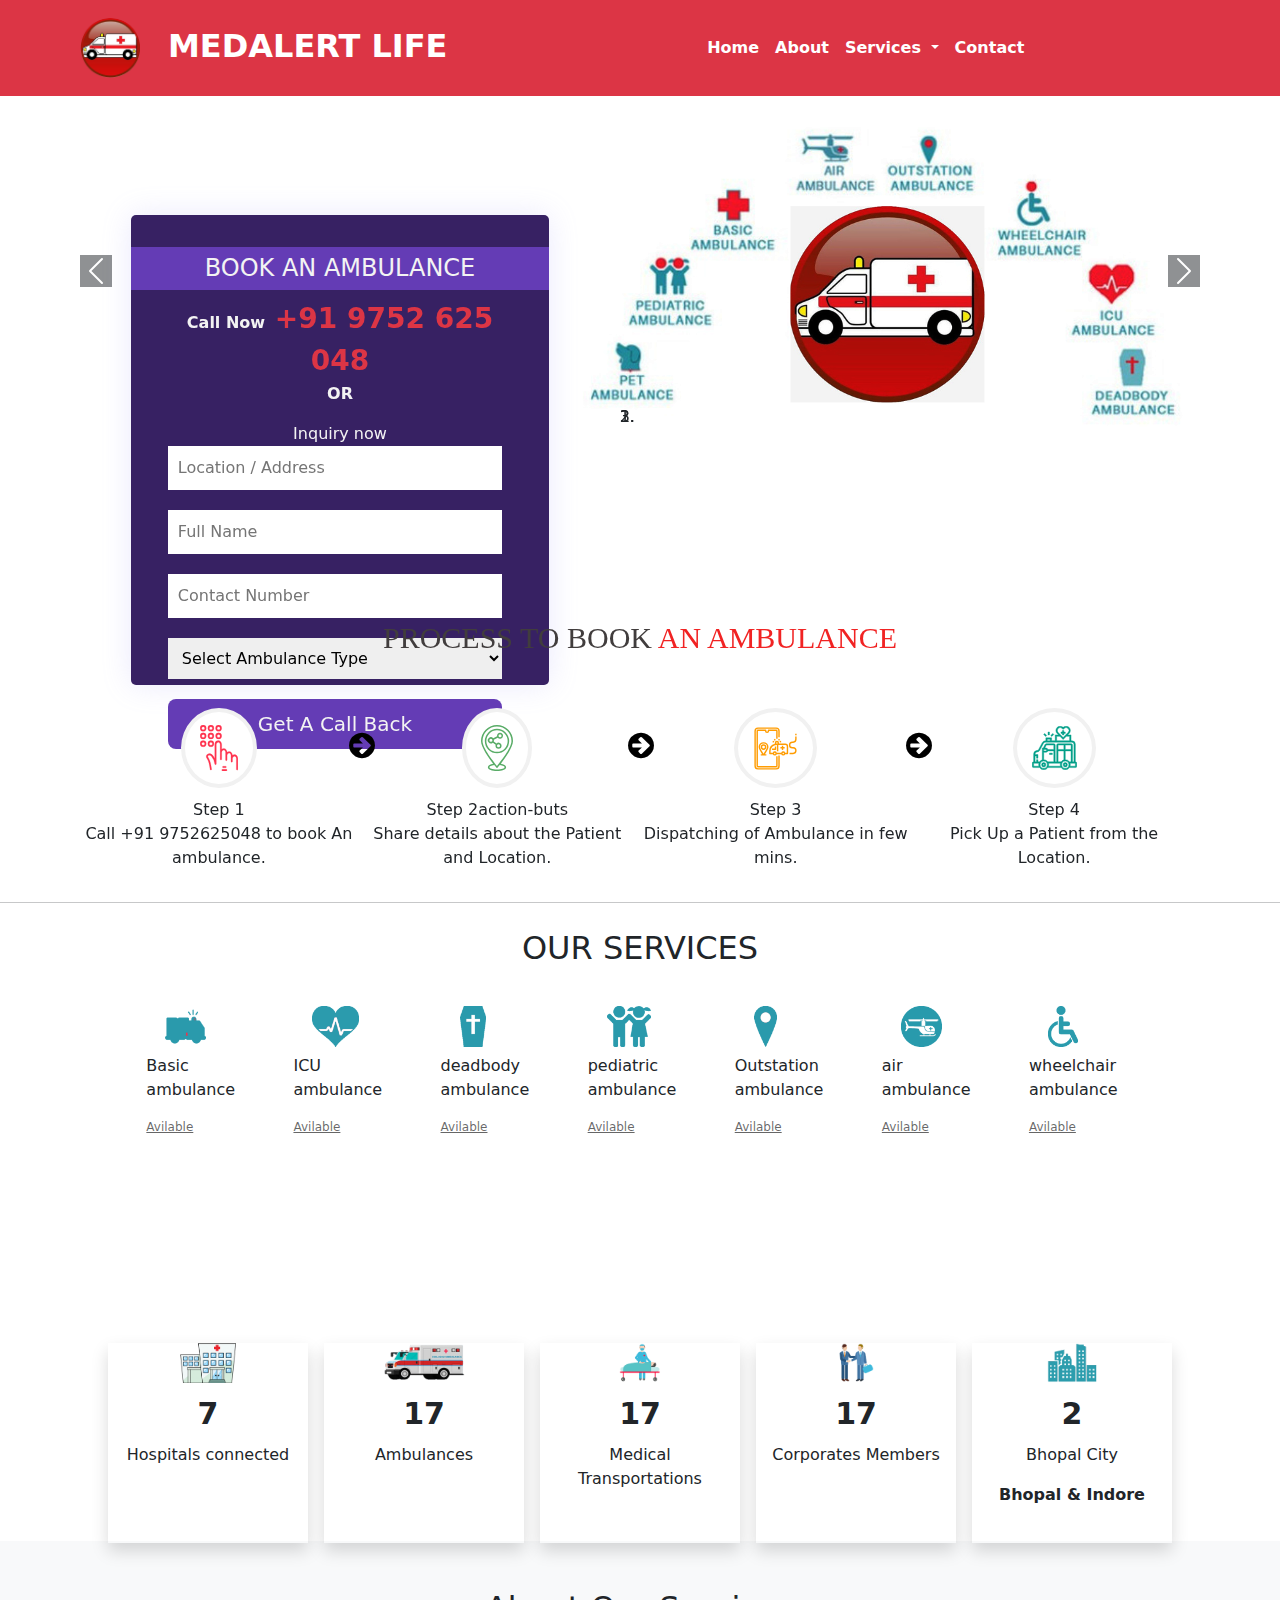
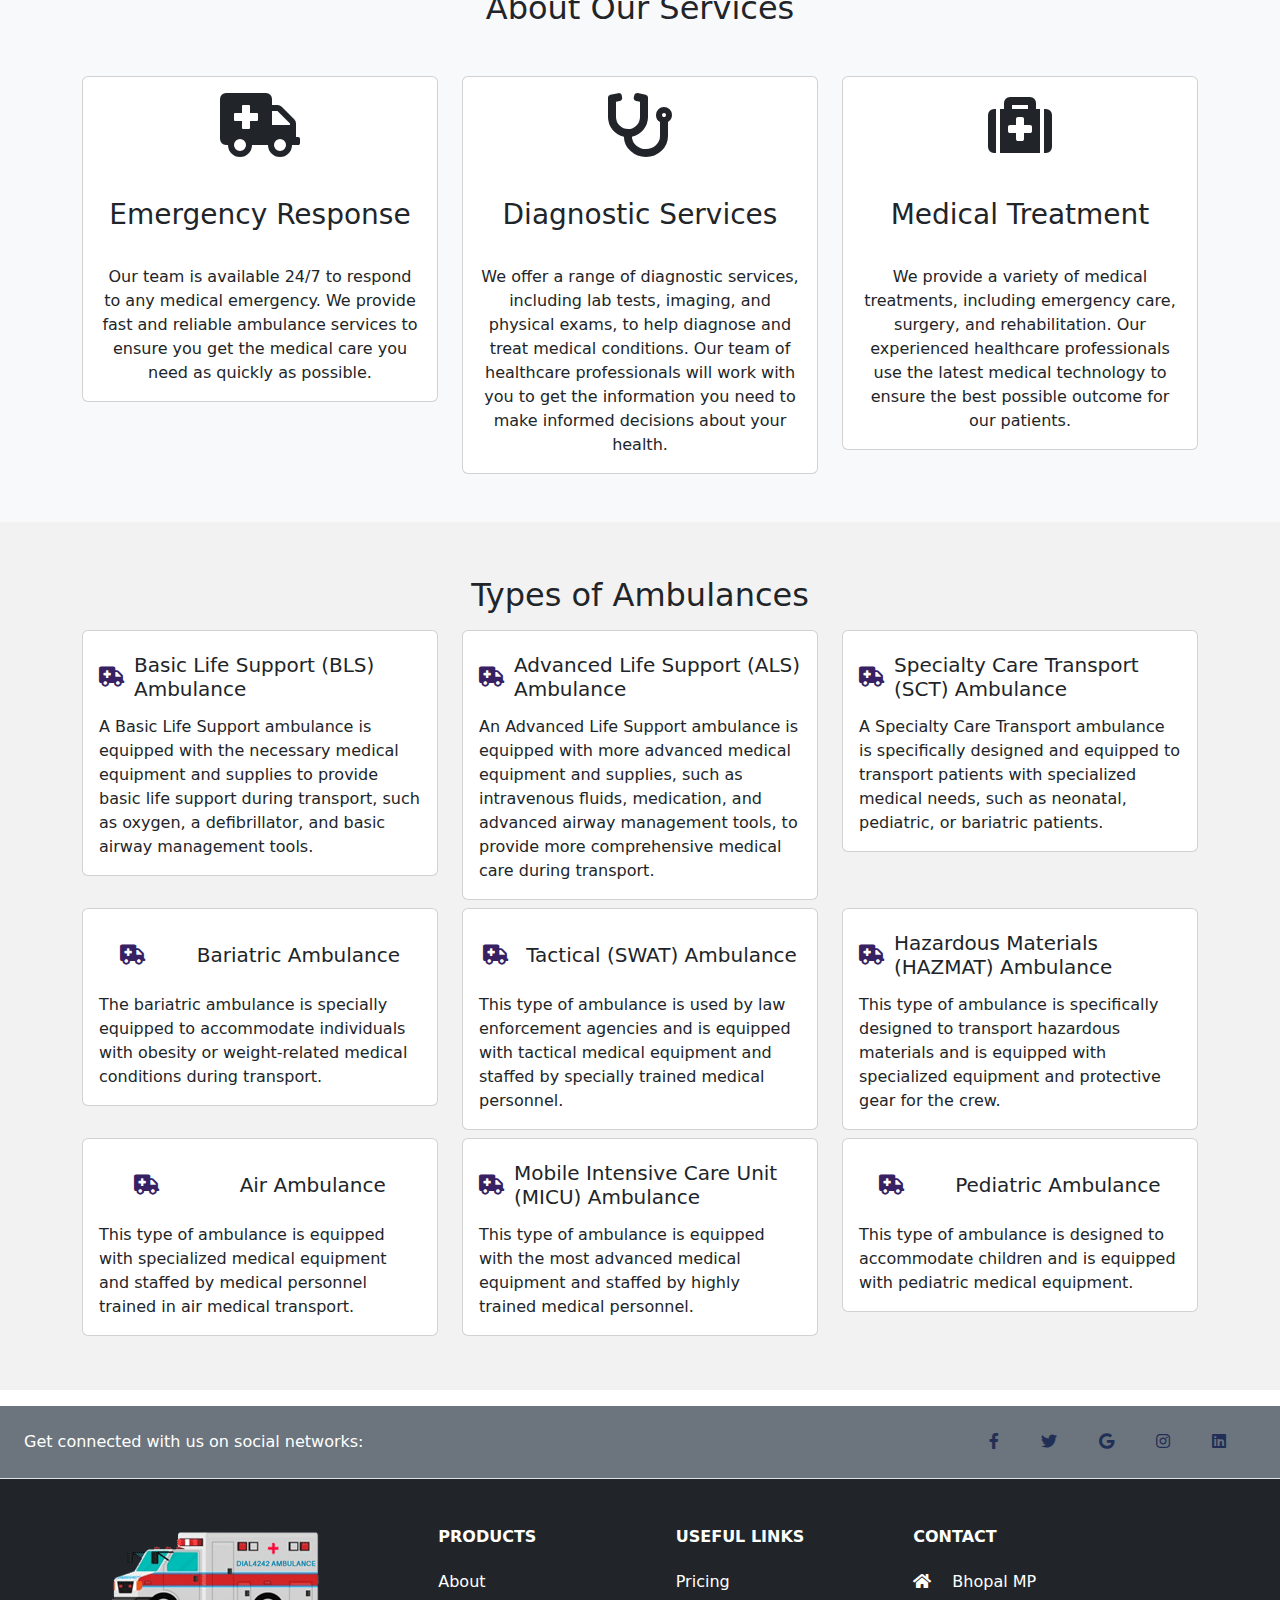
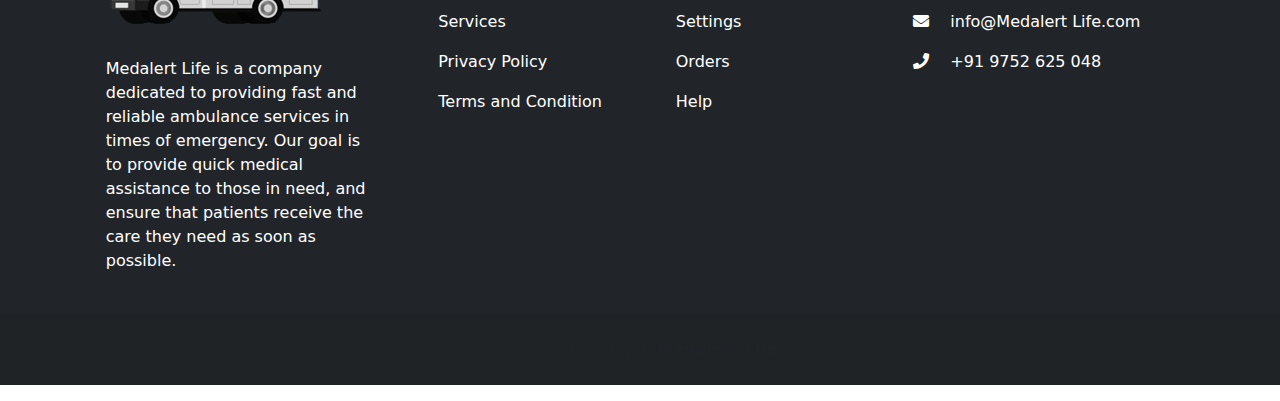
==== index.html @ a14403f2 "Add files via upload" ====
<!DOCTYPE html>
<html lang="en">

<head>
  <meta charset="UTF-8">
  <meta name="viewport" content="width=device-width, initial-scale=1.0">
  <meta http-equiv="X-UA-Compatible" content="ie=edge">
  <meta name="Description" content="Enter your description here" />

  <!-- Don't understemet power of commonMan -->
  <meta name="keywords" content="Medalert Life, ambulance, medical emergency, diagnostic services, medical treatment, emergency care, surgery, rehabilitation">
  <meta name="description" content="Medalert Life provides fast and reliable ambulance services, diagnostic services, and medical treatments for medical emergencies. Our team is available 24/7 to ensure you receive the medical care you need.">
  <meta name="keywords" content="health, wellness, nutrition, fitness, mental health">
<meta name="description" content="Take control of your health and wellness. Get the latest information on nutrition, fitness, and mental health. Discover a healthier you today.">
<meta name="keywords" content="personal blog, lifestyle, fashion, food, travel">
<meta name="description" content="Join me on my journey. Read about my experiences, thoughts, and tips on fashion, food, travel, and lifestyle. Welcome to my personal blog.">
<meta name="keywords" content="travel, adventure, holidays, destinations, attractions">
<meta name="description" content="Discover the world with us. Explore exciting destinations, go on adventure holidays, and experience new attractions. Start planning your next trip today.">
<meta name="keywords" content="online shopping, fashion, electronics, home appliances, gifts">
<meta name="description" content="Get the latest fashion, electronics, and home appliances at unbeatable prices. Shop now and enjoy fast and convenient delivery to your doorstep.">
  <!-- Don't understemet power of commonMan -->

  <title>24 Hours Ambulance Services in Bhopal - Best Ambulance Services - Medalert Life 
  </title>
  <meta name="Title" content="24 Hours Ambulance Services in Bhopal - Best Ambulance Services - Medalert Life "
     >
  <meta name="description"
      content="47 24 Hours Ambulance Services in Bhopal. Find ✓Ambulance Services, ✓24 Hours Ambulance Service Number, ✓108 Ambulance Services, ✓Air Ambulance Services in Bhopal. Get Phone Numbers, Address, Reviews, Photos, Maps for top 24 Hours Ambulance Services near me in Bhopal on Medalert Life ."
     >
  <meta name="keywords"
      content="List of 24 Hours Ambulance Services in Bhopal, Reviews, Map, Address, Phone Number, Contact Number, local, popular 24 Hours Ambulance Services, 24 Hours Ambulance Services"
     >
  <meta name="twitter:title" content="24 Hours Ambulance Services in Bhopal - Best Ambulance Services - Medalert Life "
     >
  <meta name="twitter:description"
      content="47 24 Hours Ambulance Services in Bhopal. Find ✓Ambulance Services, ✓24 Hours Ambulance Service Number, ✓108 Ambulance Services, ✓Air Ambulance Services in Bhopal. Get Phone Numbers, Address, Reviews, Photos, Maps for top 24 Hours Ambulance Services near me in Bhopal on Medalert Life ."
     >
  <meta name="Instagram:url" content="https://www.instagram.com/medalertlife/"

     >
      <meta name="linkedin:url" content="https://www.linkedin.com/company/medalert-life/"
     >
  <meta name="twitter:url" content="https://twitter.com/Medalert6?t=mbyop1V9vrmFgnFI_-y6Og&s=08"
     >
     <meta name="facebook:url" content="https://www.facebook.com/medalertlife"
     >
  <meta property="og:title" content="24 Hours Ambulance Services in Bhopal - Best Ambulance Services - Medalert Life "
     >
  <meta property="og:type" content="Ambulance services company">
  <meta property="og:url" content="https://www.MedalertLife.com/"
     >
  <meta property="og:image" content="https://medalertlife.com/images/logo.png"
     >
  <meta property="og:image:secure_url" content="https://medalertlife.com/images/logo.png"
     >
  <meta property="og:image:width">
  <meta property="og:image:height">
  <meta property="og:description">
  <meta property="al:ios:url" content="MedalertLife.com"
     >
  <meta name="viewport" content="viewport-fit=cover">



  <!-- Google Tag Manager -->
<script>(function(w,d,s,l,i){w[l]=w[l]||[];w[l].push({'gtm.start':
  new Date().getTime(),event:'gtm.js'});var f=d.getElementsByTagName(s)[0],
  j=d.createElement(s),dl=l!='dataLayer'?'&l='+l:'';j.async=true;j.src=
  'https://www.googletagmanager.com/gtm.js?id='+i+dl;f.parentNode.insertBefore(j,f);
  })(window,document,'script','dataLayer','GTM-PLCX63C');</script>
  <!-- End Google Tag Manager -->

  <!-- Google Tag Manager -->
<script>(function(w,d,s,l,i){w[l]=w[l]||[];w[l].push({'gtm.start':
  new Date().getTime(),event:'gtm.js'});var f=d.getElementsByTagName(s)[0],
  j=d.createElement(s),dl=l!='dataLayer'?'&l='+l:'';j.async=true;j.src=
  'https://www.googletagmanager.com/gtm.js?id='+i+dl;f.parentNode.insertBefore(j,f);
  })(window,document,'script','dataLayer','GTM-5TBSXSD');</script>
  <!-- End Google Tag Manager -->


<!-- Ye hai google adsence chhedna mana  -->
  <script async src="https://pagead2.googlesyndication.com/pagead/js/adsbygoogle.js?client=ca-pub-2343825218133494"
     crossorigin="anonymous"></script>



  <link rel="shortcut icon" href="../images/logo.png" type="image/x-icon">
	<link rel="stylesheet" href="https://maxcdn.bootstrapcdn.com/font-awesome/4.5.0/css/font-awesome.min.css">
	<link href="https://fonts.googleapis.com/css?family=Muli" rel="stylesheet">
	<link href="https://fonts.googleapis.com/css?family=Lato:400,700,900" rel="stylesheet">
  <link rel="stylesheet" href="https://cdnjs.cloudflare.com/ajax/libs/twitter-bootstrap/5.1.0/css/bootstrap.min.css">
  <link rel="stylesheet" href="https://cdnjs.cloudflare.com/ajax/libs/font-awesome/5.15.4/css/all.min.css">
  <link rel="stylesheet" href="assets/css/style.css">
  <link rel="stylesheet" href="assets/css/responsive.css">

	<script src="https://ajax.googleapis.com/ajax/libs/jquery/3.6.1/jquery.min.js"></script>
	<script src="https://maxcdn.bootstrapcdn.com/bootstrap/3.4.1/js/bootstrap.min.js"></script>

  <title>Medalert Life</title>
</head>
<style>
  #loader {
  position: fixed;
  z-index: 9999;
  width: 100%;
  height: 100%;
  background-color: #372163;
  display: flex;
  justify-content: center;
  align-items: center;
}

.spinner {
  border: 16px solid #f3f3f3;
  border-top: 16px solid rgb(63, 2, 2);
  border-radius: 50%;
  width: 120px;
  height: 120px;
  animation: spin .1s linear infinite;
}

@keyframes spin {
  0% { transform: rotate(0deg); }
  100% { transform: rotate(360deg); }
}

body.loaded #loader {
  display: none;
}

</style>
<script>
  window.addEventListener('load', function() {
  document.body.classList.add('loaded');
});

</script>
<body >

  <div id="loader">
    <div class="spinner"></div>
  </div>
  

  <section class="">
    <nav class="navbar  navbar-expand-lg navbar-light bg-danger">
      <div class="container-fluid">
        <a class="navbar-brand fw-bold fs-2  text-uppercase text-white" href="#"> 
          <img class="navbar-brand mx-md-5 mx-lg-5 brand_logo_img" src="./images/logo.png" alt="Medalert Life Logo">Medalert Life</a>
        <button class="navbar-toggler" type="button" data-bs-toggle="collapse" data-bs-target="#navbarNavDropdown"
          aria-controls="navbarNavDropdown" aria-expanded="false" aria-label="Toggle navigation">
          <span class="navbar-toggler-icon"></span>
        </button>
        <div class="collapse navbar-collapse d-flex justify-content-around" id="navbarNavDropdown">
          <ul class="navbar-nav">
            <li class="nav-item">
              <a class="nav-link d-inline  fw-bold text-white active" aria-current="page" href="#">Home</a>
            </li>
            <li class="nav-item">
              <a class="nav-link d-inline  fw-bold text-white " href="about/index.html">About</a>
            </li>
            <li class="nav-item dropdown">
              <a class="nav-link d-inline  fw-bold text-white dropdown-toggle" href="services/index.html" id="navbarDropdownMenuLink"
                role="button" data-bs-toggle="dropdown" aria-expanded="false">
                Services
              </a>
              <ul class="dropdown-menu" aria-labelledby="navbarDropdownMenuLink">
                <li><a class="dropdown-item" href="#">Ambulance</a></li>
                <!-- <li><a class="dropdown-item" href="#">Another action</a></li>
                  <li><a class="dropdown-item" href="#">Something else here</a></li> -->
              </ul>
            </li>
            <li class="nav-item">
              <a class="nav-link d-inline  fw-bold text-white" href="contacy/index.html">Contact</a>
            </li>

          </ul>
        </div>
      </div>
    </nav>
  </section>
  <section>
    <div id="carouselExampleIndicators" class="carousel slide" data-ride="carousel">
      <ol class="carousel-indicators">
        <li data-target="#carouselExampleIndicators" data-slide-to="0" class="active"></li>
        <li data-target="#carouselExampleIndicators" data-slide-to="1"></li>
        <li data-target="#carouselExampleIndicators" data-slide-to="2"></li>
      </ol>

      <div class="carousel-inner" id="Carousel-main">
        <div class="carousel-item active"id="itt-1">
          <img class="d-block w-100" src="./images/slider.png"
            alt="First slide">
          <div class="carousel-caption d-none d-md-block">
            <!-- <h5>Lorem, ipsum.</h5>
            <p>Lorem ipsum dolor sit amet consectetur.</p> -->
          </div>
        </div>
        <div class="carousel-item"id="itt-2">
          <img class="d-block w-100" src="images/ambslider1 (2).jpg"
            alt="Second slide">
          <div class="carousel-caption d-none d-md-block">
            <!-- <h5 class="text-primary">Lorem, ipsum.</h5>
            <p>Lorem ipsum dolor sit amet consectetur.</p> -->
          </div>
        </div>
        <div class="carousel-item"id="itt-3">
          <img class="d-block w-100" src="images/ambslider1 (3).jpg"
            alt="Third slide">
          <div class="carousel-caption d-none d-md-block">
            <!-- <h5>Lorem, ipsum.</h5>
            <p>Lorem ipsum dolor sit amet consectetur.</p> -->
          </div>
        </div>
      </div>
      <a class="carousel-control-prev " href="#carouselExampleIndicators" role="button" data-slide="prev">
        <span class="carousel-control-prev-icon bg-dark" aria-hidden="true"onclick="" ></span>
        <span class="sr-only">Previous</span>
      </a>
      <a class="carousel-control-next" href="#carouselExampleIndicators" role="button" data-slide="next">
        <span class="carousel-control-next-icon bg-dark" aria-hidden="true" onclick="handleClick()"></span>
        <span class="sr-only">Next</span>
      </a>
    </div>

    
			<div id="action-buts"  style="background-color: #372163; color: #f3f3f3;">
				<h1 style="background-color: #643cb5; padding: .3em; color: #f3f3f3;">book an ambulance</h1>
				<div class="underlines">
					<div class="line line-inl"></div>
					<div class="circle line-inl"></div>
					<div class="line line-inl"></div>
				</div>
				<div class="bookform">
					<form id="indexform" >
						<p class="callus fw-bolder" style="text-align: center; margin-top:0;">Call Now<a
								href="tel:+919752625048" onclick="gtag_report_conversion()"
								class="book-form-a text-decoration-none text-danger fs-3 fw-bold">
								+91 9752 625 048 </a>
							<br>
							OR
						</p>
            <font>Inquiry now</font>
						<input type="text" name="address" placeholder="Location / Address" required><br><span
							id="namerr"></span>
						<input type="text" id="name" name="name" placeholder="Full Name" required><br>
						<input type="text" id="number" name="contact" placeholder="Contact Number" required><br>
						<select required name="ambulance">
							<option disabled selected>Select Ambulance Type</option>
							<option>Basic ambulance</option>
							<option>ICU ambulance</option>
							<option>Deadbody ambulance</option>
							<option>Pediatric ambulance</option>
							<option>Outstation ambulance</option>
							<!-- <option>Air ambulance</option> -->
							<!-- <option>Pet ambulance</option> -->
							<option>Wheelchair ambulance</option>
						</select><br>
						<input class="submitbutton btn  btn-lg" style="background-color: #643cb5 ; color: #f3f3f3;" type="button" name="" value="Get A Call Back"
							id="submit" onclick="sendMail();">
					</form>
				</div>

				<div id="imgs">
					<!-- <a href="https://play.google.com/store/apps/details?id=com.ambulance.dial4242.user"
						target="_blank"><img src="images/dial4242-android_0QTGMPtoT.png"></a>
					<a href="https://itunes.apple.com/us/app/dial4242/id1313703633?mt=8" target="_blank"><img
							src="images/dial4242-App-Store-Logo_EOZVE0ZUj1.png"></a> -->
				</div>
			</div>

  </section>
<!-- <hr> -->

		<!-- /* ================process of booking =============*/ -->
		<section class="sectionpadding ambulancenostepsection">
			<div class="mycontainer">
				<div class="heading flexcenter">
					<h2 class="heading2">Process to book <span>an Ambulance</span></h2>
				</div>
				<div class="process-ambulance-box">
					<div class="stepsectionwrapper">
						<div class="stepboxwrapper">
							<div class="stepgrid wow fadeIn" data-wow-delay="0.2s">
								<div class="stepiconbox">
									<div class="processicon">
										<img src="images/dial.svg">
									</div>
								</div>
								<div class="stepno">
									<span>Step 1</span>
								</div>
								<div class="stepname">
									<p>Call +91 9752625048 to book An ambulance.</p>
								</div>
							</div>
							<div class="stepgrid wow fadeIn" data-wow-delay="0.4s">
								<div class="stepiconbox">
									<div class="processicon">
										<img src="images/sharelocation.svg">
									</div>
								</div>
								<div class="stepno">
									<span>Step 2</span>action-buts
								</div>
								<div class="stepname">
									<p>Share details about the Patient and Location.</p>
								</div>
							</div>
							<div class="stepgrid wow fadeIn" data-wow-delay="0.6s">
								<div class="stepiconbox">
									<div class="processicon">
										<img src="images/nearest-ambulance.svg">
									</div>
								</div>
								<div class="stepno">
									<span>Step 3</span>
								</div>
								<div class="stepname">
									<p>Dispatching of Ambulance in few mins.</p>
								</div>
							</div>

							<div class="stepgrids wow fadeIn" data-wow-delay="0.8s">
								<div class="stepiconbox">
									<div class="processicon">
										<img src="images/pickupambulance.svg">
									</div>
								</div>
								<div class="stepno">
									<span>Step 4</span>
								</div>
								<div class="stepname">
									<p>Pick Up a Patient from the Location.</p>
								</div>
							</div>

						</div>
					</div>
				</div>
			</div>
		</section>

		<!-- /* ================process of booking end=============*/ -->
		<hr>

    
<!-- /* ================Services Section ================ */ -->

<section  class="container">
  <div class="services con-type" style="opacity: 1; top: 0px;">
    <h2>Our Services</h2>
    <div class="underlines">
      <div class="line line-inl"></div>
      <div class="circle line-inl"></div>
      <div class="line line-inl"></div>
    </div>
    <div class="con-type-cont" style="opacity: 1; top: 43px;">
      <div class="services-in px-5 mx-3 shadow-none">
        <div class="services-det">
          <div class="serimg"><img src="images/ambulanceicon.png"></div>
          <p class="text capitalize">Basic ambulance</p>
          <a href="services.html">
            <p class="text rmore text-decoration-none">Avilable</p>
          </a>
        </div>
      </div>
      <div class="services-in px-5 mx-3 shadow-none">
        <div class="services-det">
          <div class="serimg"><img src="images/dial4242-icu_w19T-dl1X.png"></div>
          <p class="text capitalize">ICU ambulance</p>
          <a href="services.html">
            <p class="text rmore text-decoration-none">Avilable</p>
          </a>
        </div>
      </div>
      <div class="services-in px-5 mx-3 shadow-none">
        <div class="services-det">
          <div class="serimg"><img src="images/dial4242-deadbody_F1VSKuAW8U.png"></div>
          <p class="text capitalize">deadbody ambulance</p>
          <a href="services.html">
            <p class="text rmore text-decoration-none">Avilable</p>
          </a>
        </div>
      </div>
      <div class="services-in px-5 mx-3 shadow-none">
        <div class="services-det">
          <div class="serimg"><img src="images/dial4242-pediatric_3aK5l-QYC5.png"></div>
          <p class="text capitalize">pediatric ambulance</p>
          <a href="services.html">
            <p class="text rmore text-decoration-none">Avilable</p>
          </a>
        </div>
      </div>
      <div class="services-in px-5 mx-3 shadow-none">
        <div class="services-det">
          <div class="serimg"><img src="images/dial4242-outstation_a2IBaM1ijI.png"></div>
          <p class="text capitalize">Outstation ambulance</p>
          <a href="services.html">
            <p class="text rmore text-decoration-none">Avilable</p>
          </a>
        </div>
      </div>
      <div class="services-in px-5 mx-3 shadow-none">
        <div class="services-det">
          <div class="serimg"><img src="images/dial4242-air_c3DnD5Pq_W.png"></div>
          <p class="text capitalize">air ambulance</p>
          <a href="services.html">
            <p class="text rmore text-decoration-none">Avilable</p>
          </a>
        </div>
      </div>
      <!-- <div class="services-in px-5 mx-3 shadow-none">
        <div class="services-det">
          <div class="serimg"><img src="images/dial4242-pet_UgqnNX70L.png"></div>
          <p class="text capitalize">pet ambulance</p>
          <a href="services.html">
            <p class="text rmore text-decoration-none">not avilable</p>
          </a>
        </div>
      </div> -->
      <div class="services-in px-5 mx-3 shadow-none">
        <div class="services-det">
          <div class="serimg"><img src="images/dial4242-wheelchair_lVgwzDpKh.png"></div>
          <p class="text capitalize">wheelchair ambulance</p>
          <a href="services.html">
            <p class="text rmore text-decoration-none">Avilable</p>
          </a>
        </div>
      </div>
    </div>
  </div>
</section>


<section class="container my-5">
  <div class="counter con-type" style="opacity: 1; top: 0px;">
    <div class="con-type-cont about-main" style="">
      <div class="counter-in shadow">
        <div class="counter-det">
          <img src="images/hospital.png">
          <p class="number count p1">7</p> <br>
          <p class="text capitalize">Hospitals connected</p>
        </div>
      </div>
      <div class="counter-in shadow">
        <div class="counter-det">
          <img src="images/dial4242-ambulancecount_oQyiK55lEh.png">
          <p class="number count p2">50</p> <br>
          <p class="text capitalize">Ambulances</p>
        </div>
      </div>
      <div class="counter-in shadow">
        <div class="counter-det">
          <img src="images/dial4242-paitents_5iVCKG9SsL.png">
          <p class="number count p3">20</p> <br>
          <p class="text capitalize">Medical Transportations</p>
        </div>
      </div>
      <div class="counter-in shadow">
        <div class="counter-det">
          <img src="images/dial4242-corporates_TfI1MlgaJ9.png">
          <p class="number count p4">30</p> <br>
          <p class="text capitalize">Corporates Members</p>
        </div>
      </div>
      <div class="counter-in shadow">
        <div class="counter-det">
          <img src="images/dial4242-cities_7vG6kC4rEt.png">
          <p class="number count p5">2</p> <br>
          <p class="text capitalize">Bhopal City </p>
          <strong>Bhopal &amp; Indore</strong>
        </div>
      </div>
    </div>
  </div>
</section>





  <section>
    <div class="modal" tabindex="-1" role="dialog">
      <div class="modal-dialog" role="document">
        <div class="modal-content">
          <div class="modal-header">
            <h5 class="modal-title">Modal title</h5>
            <button type="button" class="close" data-dismiss="modal" aria-label="Close">
              <span aria-hidden="true">&times;</span>
            </button>
          </div>
          <div class="modal-body">
            <p>Modal body text goes here.</p>
          </div>
          <div class="modal-footer">
            <button type="button" class="btn btn-primary">Save changes</button>
            <button type="button" class="btn btn-secondary" data-dismiss="modal">Close</button>
          </div>
        </div>
      </div>
    </div>
  </section>

<!-- ===========Discription section ========== -->
<section id="about-services" class="bg-light py-5">
  <div class="container">
    <h2 class="text-center mb-5">About Our Services</h2>
    <div class="row">
      <div class="col-md-4">
        <div class="card text-center">
          <div class="card-body">
            <i class="fas fa-ambulance fa-4x mb-3"></i>
            <h3 class="card-title">Emergency Response</h3>
            <p class="card-text">Our team is available 24/7 to respond to any medical emergency. We provide fast and reliable ambulance services to ensure you get the medical care you need as quickly as possible.</p>
          </div>
        </div>
      </div>
      <div class="col-md-4">
        <div class="card text-center">
          <div class="card-body">
            <i class="fas fa-stethoscope fa-4x mb-3"></i>
            <h3 class="card-title">Diagnostic Services</h3>
            <p class="card-text">We offer a range of diagnostic services, including lab tests, imaging, and physical exams, to help diagnose and treat medical conditions. Our team of healthcare professionals will work with you to get the information you need to make informed decisions about your health.</p>
          </div>
        </div>
      </div>
      <div class="col-md-4">
        <div class="card text-center">
          <div class="card-body">
            <i class="fas fa-medkit fa-4x mb-3"></i>
            <h3 class="card-title">Medical Treatment</h3>
            <p class="card-text">We provide a variety of medical treatments, including emergency care, surgery, and rehabilitation. Our experienced healthcare professionals use the latest medical technology to ensure the best possible outcome for our patients.</p>
          </div>
        </div>
      </div>
    </div>
  </div>
</section>


<section class="ambulancetype">
  <div class="container">
    <div class="row">
      <div class="col-12 d-flex justify-content-around my-1">
        <h2>Types of Ambulances</h2>
      </div>
    </div>
    <div class="row">
      <div class="col-sm-6 col-md-4">
        <div class="card my-1">
          <div class="card-body">
            <h5 class="card-title">
              <i class="fas fa-ambulance"></i> Basic Life Support (BLS) Ambulance
            </h5>
            <p class="card-text">A Basic Life Support ambulance is equipped with the necessary medical equipment and supplies to provide basic life support during transport, such as oxygen, a defibrillator, and basic airway management tools.</p>
          </div>
        </div>
      </div>
      <div class="col-sm-6 col-md-4">
        <div class="card my-1">
          <div class="card-body">
            <h5 class="card-title">
              <i class="fas fa-ambulance"></i> Advanced Life Support (ALS) Ambulance
            </h5>
            <p class="card-text">An Advanced Life Support ambulance is equipped with more advanced medical equipment and supplies, such as intravenous fluids, medication, and advanced airway management tools, to provide more comprehensive medical care during transport.</p>
          </div>
        </div>
      </div>
      <div class="col-sm-6 col-md-4">
        <div class="card my-1">
          <div class="card-body">
            <h5 class="card-title">
              <i class="fas fa-ambulance"></i> Specialty Care Transport (SCT) Ambulance
            </h5>
            <p class="card-text">A Specialty Care Transport ambulance is specifically designed and equipped to transport patients with specialized medical needs, such as neonatal, pediatric, or bariatric patients.</p>
          </div>
        </div>
      </div>

      <div class="col-sm-6 col-md-4">
        <div class="card my-1">
          <div class="card-body">
            <h5 class="card-title">
              <i class="fas fa-ambulance"></i> Bariatric Ambulance
            </h5>
            <p class="card-text">The bariatric ambulance is specially equipped to accommodate individuals with obesity or weight-related medical conditions during transport.</p>
          </div>
        </div>
      </div>

      <div class="col-sm-6 col-md-4">
        <div class="card my-1">
          <div class="card-body">
            <h5 class="card-title">
              <i class="fas fa-ambulance"></i> Tactical (SWAT) Ambulance
            </h5>
            <p class="card-text"> This type of ambulance is used by law enforcement agencies and is equipped with tactical medical equipment and staffed by specially trained medical personnel.</p>
          </div>
        </div>
      </div>

      <div class="col-sm-6 col-md-4">
        <div class="card my-1">
          <div class="card-body">
            <h5 class="card-title">
              <i class="fas fa-ambulance"></i>Hazardous Materials (HAZMAT) Ambulance
            </h5>
            <p class="card-text">This type of ambulance is specifically designed to transport hazardous materials and is equipped with specialized equipment and protective gear for the crew.</p>
          </div>
        </div>
      </div>

      <div class="col-sm-6 col-md-4">
        <div class="card my-1">
          <div class="card-body">
            <h5 class="card-title">
              <i class="fas fa-ambulance"></i> Air Ambulance
            </h5>
            <p class="card-text">This type of ambulance is equipped with specialized medical equipment and staffed by medical personnel trained in air medical transport.</p>
          </div>
        </div>
      </div>

      <div class="col-sm-6 col-md-4">
        <div class="card my-1">
          <div class="card-body">
            <h5 class="card-title">
              <i class="fas fa-ambulance"></i> Mobile Intensive Care Unit (MICU) Ambulance
            </h5>
            <p class="card-text">This type of ambulance is equipped with the most advanced medical equipment and staffed by highly trained medical personnel.</p>
          </div>
        </div>
      </div>

      <div class="col-sm-6 col-md-4">
        <div class="card my-1">
          <div class="card-body">
            <h5 class="card-title">
              <i class="fas fa-ambulance"></i> Pediatric Ambulance
            </h5>
            <p class="card-text">This type of ambulance is designed to accommodate children and is equipped with pediatric medical equipment.</p>
          </div>
        </div>
      </div>

    </div>
  </div>
</section>


<!-- Footer -->
<footer class="text-center text-lg-start bg-light text-muted bg-dark text-white my-3">
  <!-- Section: Social media -->
  <section class="d-flex justify-content-center justify-content-lg-between p-4 border-bottom text-white bg-secondary">
    <!-- Left -->
    <div class="me-5 d-none d-lg-block text-white">
      <span>Get connected with us on social networks:</span>
    </div>
    <!-- Left -->

    <!-- Right -->
    <div>
      <a href="" class="me-4 text-reset Social-links">
        <i class="fab fa-facebook-f"></i>
      </a>
      <a href="" class="me-4 text-reset Social-links">
        <i class="fab fa-twitter"></i>
      </a>
      <a href="" class="me-4 text-reset Social-links">
        <i class="fab fa-google"></i>
      </a>
      <a href="" class="me-4 text-reset Social-links">
        <i class="fab fa-instagram"></i>
      </a>
      <a href="" class="me-4 text-reset Social-links">
        <i class="fab fa-linkedin"></i>
      </a>
      <!-- <a href="" class="me-4 text-reset Social-links">
        <i class="fab fa-github"></i>
      </a> -->
    </div>
    <!-- Right -->
  </section>
  <!-- Section: Social media -->

  <!-- Section: Links  -->
  <section class="text-white">
    <div class="container text-center text-md-start mt-5">
      <!-- Grid row -->
      <div class="row mt-3">
        <!-- Grid column -->
        <div class="col-md-3 col-lg-4 col-xl-3 mx-auto mb-4">
          <!-- Content -->
          <h6 class="text-uppercase fw-bold mb-4">
            <img src="./images/ambulance.png" alt="">
            <!-- <i class="fas fa-gem me-3"></i>Medalert Life -->
          </h6>
          <p>
            Medalert Life is a company dedicated to providing fast and reliable ambulance services in times of emergency. Our goal is to provide quick medical assistance to those in need, and ensure that patients receive the care they need as soon as possible.
          </p>
        </div>
        <!-- Grid column -->

        <!-- Grid column -->
        <div class="col-md-2 col-lg-2 col-xl-2 mx-auto mb-4">
          <!-- Links -->
          <h6 class="text-uppercase fw-bold mb-4">
            Products
          </h6>
          <p>
            <a href="./about/index.html" class="text-reset">About</a>
          </p>
          <p>
            <a href="./services/index.html" class="text-reset">Services</a>
          </p>
          <p>
            <a href="./pp/index.html" class="text-reset">Privacy Policy</a>
          </p>
          <p>
            <a href="./tnc/index.html" class="text-reset">Terms and Condition</a>
          </p>
        </div>
        <!-- Grid column -->

        <!-- Grid column -->
        <div class="col-md-3 col-lg-2 col-xl-2 mx-auto mb-4">
          <!-- Links -->
          <h6 class="text-uppercase fw-bold mb-4">
            Useful links
          </h6>
          <p>
            <a href="error.html" class="text-reset">Pricing</a>
          </p>
          <p>
            <a href="error.html" class="text-reset">Settings</a>
          </p>
          <p>
            <a href="error.html" class="text-reset">Orders</a>
          </p>
          <p>
            <a href="error.html" class="text-reset">Help</a>
          </p>
        </div>
        <!-- Grid column -->

        <!-- Grid column -->
        <div class="col-md-4 col-lg-3 col-xl-3 mx-auto mb-md-0 mb-4">
          <!-- Links -->
          <h6 class="text-uppercase fw-bold mb-4">Contact</h6>
          <p><i class="fas fa-home me-3"></i> Bhopal MP</p>
          <p>
            <i class="fas fa-envelope me-3"></i>
            info@Medalert Life.com
          </p>
          <p><i class="fas fa-phone me-3"></i> +91 9752 625 048</p>
          <!-- <p><i class="fas fa-print me-3"></i> + 01 234 567 89</p> -->
        </div>
        <!-- Grid column -->
      </div>
      <!-- Grid row -->
    </div>
  </section>
  <!-- Section: Links  -->

  <!-- Copyright -->
  <div class="text-center p-4" style="background-color: rgba(0, 0, 0, 0.05);">
    © 2023 Copyright:
    <a class="text-reset fw-bold" href="#">Medalert Life</a>
  </div>
  <!-- Copyright -->
</footer>
<!-- Footer -->

<script>
  const cards = document.querySelectorAll(".card");
  cards.forEach(card => {
    card.addEventListener("mouseenter", function() {
      card.style.backgroundColor = "#e6e6e6";
    });
    card.addEventListener("mouseleave", function() {
      card.style.backgroundColor = "white";
    });
  });
</script>

<script src="js/number.js"></script>
<!-- <script src="https://cdnjs.cloudflare.com/ajax/libs/popper.js/2.9.2/umd/popper.min.js"></script> -->
  <!-- <script src="https://cdnjs.cloudflare.com/ajax/libs/twitter-bootstrap/5.1.0/js/bootstrap.min.js"></script> -->
  
<!-- <script src="js/js-mainscript.js"></script> -->

<!-- Google Tag Manager (noscript) -->
<noscript><iframe src="https://www.googletagmanager.com/ns.html?id=GTM-5TBSXSD"
  height="0" width="0" style="display:none;visibility:hidden"></iframe></noscript>
  <!-- End Google Tag Manager (noscript) -->

  <!-- Google Tag Manager (noscript) -->
<noscript><iframe src="https://www.googletagmanager.com/ns.html?id=GTM-PLCX63C"
  height="0" width="0" style="display:none;visibility:hidden"></iframe></noscript>
  <!-- End Google Tag Manager (noscript) -->


</body>

</html>
---- assets/css/style.css ----
.bg-info {
    background-color: #372163 !important;
}




/* bookanambulance form  */
#action-buts {
    position: absolute;
    left: -600px;
    bottom: 0;
    top: 0;
    right: 0;
    margin: auto;
    width: 418px;
    height: 470px;
    z-index: 1;
    background: #fff;
    box-shadow: 0 0 30px rgb(148 146 245 / 20%);
    border-radius: 5px;
}

#action-buts h1 {
    text-align: center;
    text-transform: uppercase;
    font-size: 24px;
}

#action-buts .underlines {
    width: 240px;
    height: 20px;
    position: relative;
    margin: auto;
    margin-bottom: 20px !important;
}

#action-buts .underlines .line {
    width: 100px;
    border: 1px solid #2a9aac;
}

#action-buts form {
    width: 80%;
    position: relative;
    margin: auto;
    /* padding: 10px; */
    text-align: center;
}

#action-buts form input,
#action-buts form select {
    border: none;
    width: 100%;
    margin-bottom: 20px;
    padding: 10px;
    margin-left: -10px;
}

#action-buts .underlines .circle {
    width: 20px;
    height: 20px;
    background: #de1a1e;
    border-radius: 30px;
    vertical-align: middle;
}

#action-buts .underlines .line {
    width: 100px;
    border: 1px solid #2a9aac;
}

.active,
.carousel-item {
    transition: all 2.5s;
}

/* ================process of booking =============*/
.sectionpadding {
    padding: 11em 0 0 0;
}

.mycontainer {
    max-width: 1400px;
    width: 87%;
    margin: auto;
    position: relative;
    z-index: 999;
}

.heading {
    padding: 0;
    margin-bottom: 35px;
}

.flexcenter {
    display: flex;
    align-items: center;
    justify-content: center;
}

.heading2 {
    font: normal normal 500 30px/34px Poppins;
    letter-spacing: 0;
    color: #413d3d;
    text-transform: uppercase;
}

.heading2 span {
    color: #f12323;
}

.process-ambulance-box .stepsectionwrapper {
    width: 100%;
}

.stepsectionwrapper .stepboxwrapper {
    width: 100%;
    display: flex;
    align-items: center;
    justify-content: center;
}

.about-main {
    display: flex;
    flex-flow: row wrap;
    justify-content: center;
}

.stepboxwrapper {
    position: relative;
}

.stepgrid,
.stepgrids {
    display: flex;
    align-items: center;
    justify-content: center;
    flex-direction: column;
    flex: 1;
    text-align: center;
    position: relative;
    z-index: 99;
    padding-right: 7px;
}

.fadeIn {
    -webkit-animation-name: fadeIn;
    animation-name: fadeIn;
}

.stepiconbox {
    height: 100px;
    display: flex;
    align-items: center;
    justify-content: center;
    width: 100%;
}

.stepiconbox .processicon {
    width: 80px px;
    height: 80px;
    background: #fff;
    border: 4px solid #f1f1f1;
    border-radius: 50%;
    display: flex;
    align-items: center;
    justify-content: center;
    margin: auto;
    padding: 15px;
    text-align: center;
}

.stepiconbox .processicon img {
    max-width: 45px;
}

.stepgrid:after {
    content: "\f0a9";
    position: absolute;
    top: 25%;
    left: 100%;
    transform: translate(-50%, -50%);
    font-family: FontAwesome;
    line-height: 25px;
    width: 25px;
    border-radius: 50%;
    color: #000;
    font-size: 30px;
    height: 25px;
}

.brand_logo_img {
    width: 3em;
    position: relative;
    left: 1em;
    border-radius: 2em;
}

@media screen and (max-width: 480px) {

    .callus {
        display: grid;
    }

    .container #footer #footin #action-buts #imgs {
        bottom: 32px;
        position: relative;
        height: 50%;
    }

    .stepsectionwrapper .stepboxwrapper {
        display: inline;
    }

    .stepgrid:after {
        content: "\f149";
        position: absolute;
        top: 25%;
        left: 100%;
        transform: translate(-50%, -50%);
        font-family: FontAwesome;
        line-height: 25px;
        width: 25px;
        border-radius: 50%;
        color: #000;
        font-size: 30px;
        height: 25px;
    }
}

/* ================Services Section ================ */
.services {
    position: relative;
    margin: auto;
    width: 1100px;
    background-color: #fff;
    padding: 10px 10px 50px 10px;
}

.con-type h1 {
    text-align: center;
    text-transform: uppercase;
}

.con-type .underlines {
    width: 240px;
    height: 20px;
    position: relative;
    margin: auto;
    margin-bottom: 20px !important;
    display: none;
}

.services .con-type-cont {
    position: relative;
    margin: auto;
    padding: 10px;
    min-width: 64%;
    opacity: 0;
    transition: 2s;
    top: 0;
}

.con-type .underlines .line {
    width: 100px;
    border: 1px solid #2a9aac;

    display: inline-block;
    margin-right: 2px;
}

.services .con-type-cont .services-in {
    padding: 20px 20px 20px 20px;
    width: 110px;
    display: inline-block;
    margin-right: 8px;
    margin-left: 8px;
    vertical-align: top;
    height: auto;
    position: relative;
    margin-bottom: 60px;
}

.services .con-type-cont .services-in .services-det {
    width: 95%;
    height: 100px;
    position: relative;
    margin: auto;
    left: -28px;
    right: 0;
    top: 6px;
    bottom: 0;
    text-align: center;
}

.services .con-type-cont .services-in .services-det .serimg img {
    height: 41px;
    top: -48px;
    position: absolute;
    margin: auto;
    left: 19px;
    right: 0;
}

.services .con-type-cont p {
    text-align: left;
    font-size: 16px;
}

a {
    color: #fff;
    text-decoration: none;
}

.services .con-type-cont .services-in .services-det .rmore {
    color: rgba(0, 0, 0, .6) !important;
    font-size: 12px !important;
    text-decoration: underline !important;
    text-transform: capitalize !important;
}

.con-type .underlines .circle {
    width: 20px;
    height: 20px;
    background: rgb(222, 26, 30);
    border-radius: 3px;
    vertical-align: middle;
}

.con-type .underlines .line {
    width: 100px;
    border: 1px solid #2a9aac;
}

.con-type .underlines {
    width: 240px;
    height: 20px;
    position: relative;
    margin: auto;
    margin-bottom: 20px !important;
}

.con-type h2,
.container .con-type h1 {
    text-align: center;
    text-transform: uppercase;
}

#bluebg {
    position: absolute;
    width: 100%;
    height: 0;
    background-color: #2a9aac;
    bottom: 350px;
    transition: 2s;
}

#bluebg:before {
    content: "";
    position: absolute;
    width: 200%;
    transform: skew(-105deg);
    background-color: #fff;
    height: 400px;
    margin-left: 740px;
}




.container .counter {
    position: relative;
    margin: auto;
    width: 1100px;
    height: auto;
    top: 50px !important;
}

.container .counter .counter-in {
    width: 200px;
    height: 200px;
    display: inline-block;
    margin-right: 8px;
    margin-left: 8px;
    vertical-align: top;
}

.container .counter .counter-in .counter-det {
    width: 95%;
    height: 100%;
    position: relative;
    margin: auto;
    left: 0;
    right: 0;
    top: 0;
    bottom: 0;
    text-align: center;
}

.container .counter .counter-in .counter-det img {
    position: absolute;
    height: 40px;
    margin-top: 20px;
    margin: auto;
    left: 0;
    right: 0;
}

.container .counter .counter-in .counter-det .number {
    text-align: center;
    font-size: 30px;
    font-weight: 900;
    padding: 10px;
    height: 30%;
    line-height: 121px;
}

.container .counter .counter-in .counter-det .text {
    text-align: center;
}

#action-buts .underlines {
    display: none;
}

/* ==================cards  */
.card-title {
    position: relative;
    display: flex;
    height: 3em;
    justify-content: space-around;
    flex-direction: row;
    align-items: center;
    /* flex-wrap: wrap; */
    align-content: space-around;
}

.card-body:hover {
    /* color: #f2f2f2; */
    /* background-color: #0000; */
}

.card-title {
    background: linear-gradient(to left, transparent 50%, #212f56 50%) right;
    background-size: 200%;
    transition: 1s ease-out;
}

.card:hover .card-title {
    background-position: left;
    background-color: blue;
    color: #f2f2f2;
}

.card:hover .fas {
    color: #f2f2f2;
    /* border: 1px solid blue; */
}

/* .card:hover .card-text{
                  background-color: #fff;
        
                } */
.ambulancetype {
    padding: 50px 0;
    background-color: #f2f2f2;
}

.ambulancetype i {
    margin-right: 10px;
    color: #372163;
}


.Social-links {
    padding: .4em;
    /* display: inline-flexbox; */

    transition: background .5s;
    border-radius: 1em;
}

.Social-links .fab {
    color: #212f56;

}

.Social-links:hover,
.Social-links:hover .fab {

    color: #f1f1f1;
    background: #212f56;
}

.Social-links-parents {
    width: 17%;
    display: flex;
    justify-content: space-between;
}
---- assets/css/responsive.css ----
@media screen and (max-width:720px) { 
    
.navbar-nav{
    display: none;
}
.navbar-toggler:hover .navbar-nav , .navbar-toggler:click .navbar-nav{
    display: grid;
}
#action-buts {
    position: relative;
    left: 0;
    bottom: 0;
    top: 3em;
    right: 0;
    width: auto;
}
.con-type-cont{
    justify-content: space-around;
    opacity: 1;
    top: 43px;
    display: grid;
}
.con-type-cont{
    display: grid;

}
.services{
    width: auto;
}
.container .counter{
    width: auto;
}
.container .counter .counter-in{
    margin: 1em 0;
}
.brand_logo_img {
    width: 3em;
    position: relative;
    left: auto;
    border-radius: 2em;
}
}
@media screen and (min-width:900px) { 
    #action-buts{
        padding-top: 2em;
    }
}
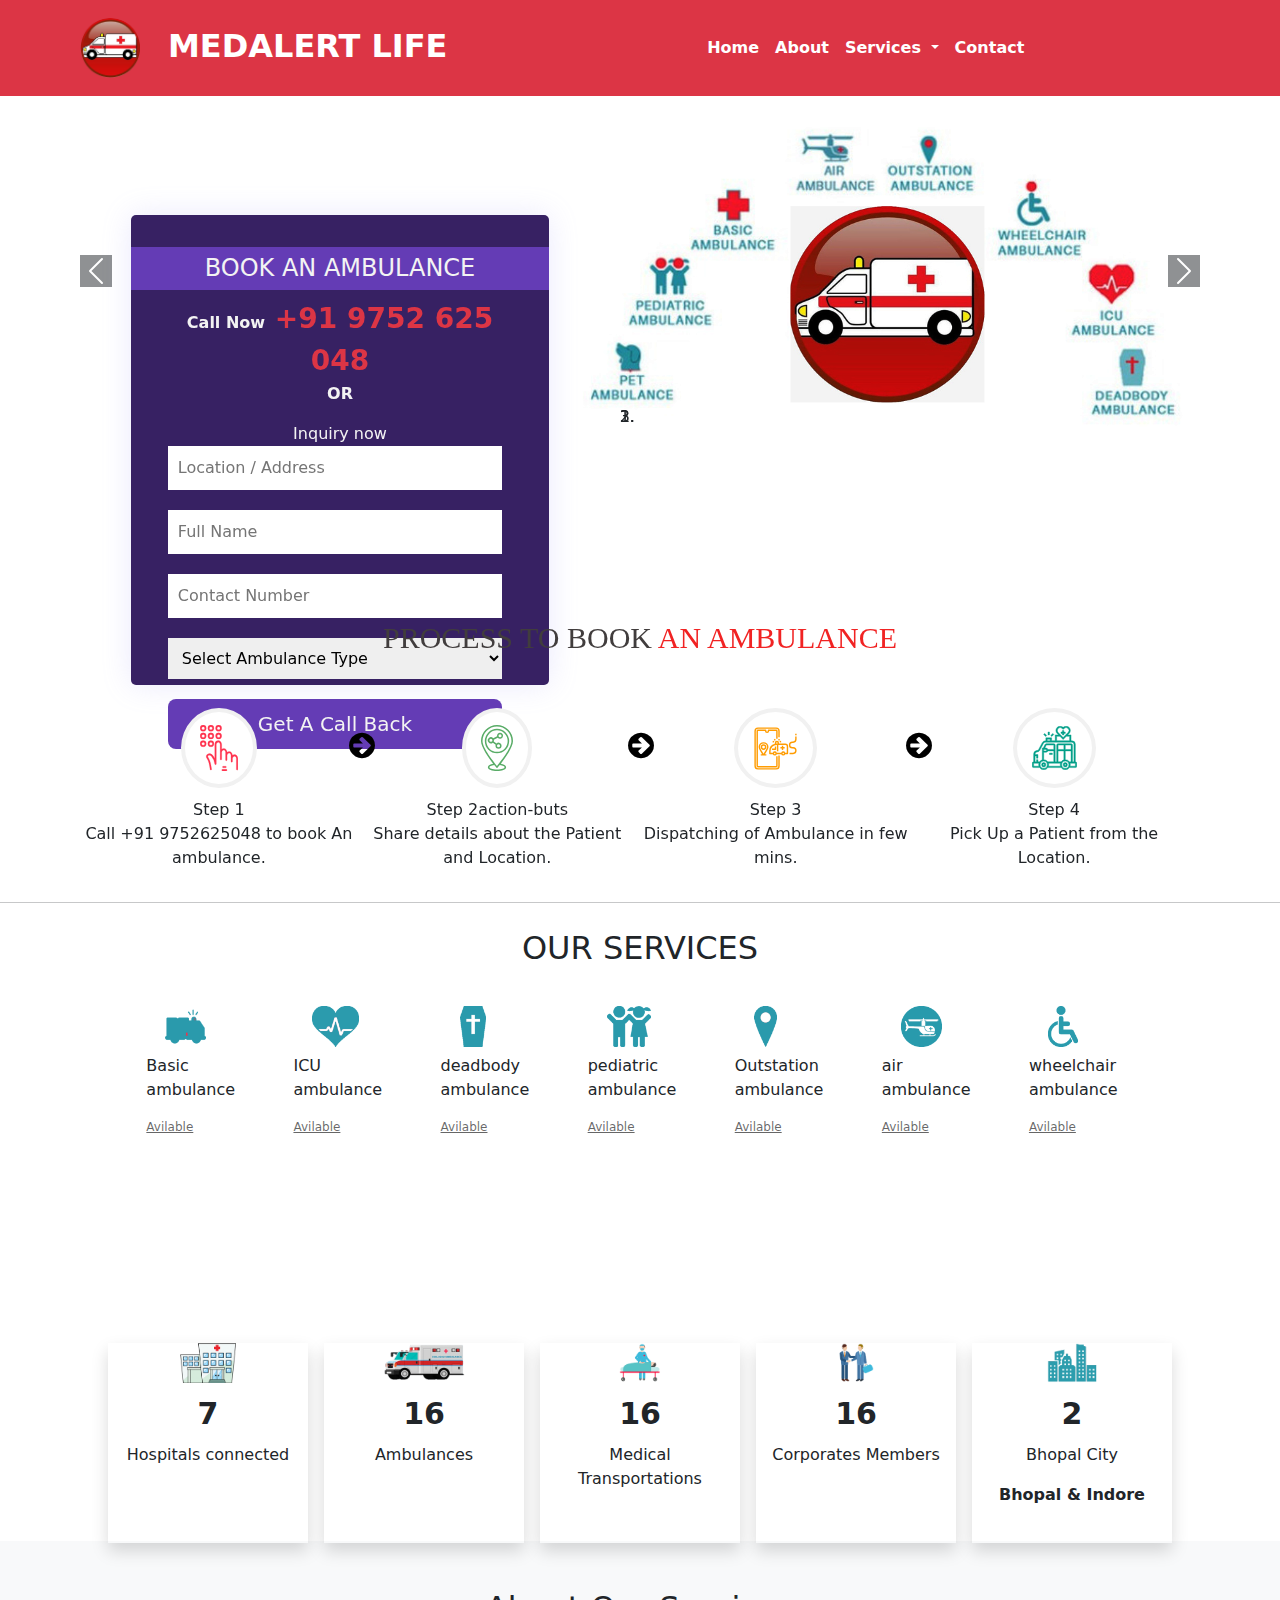
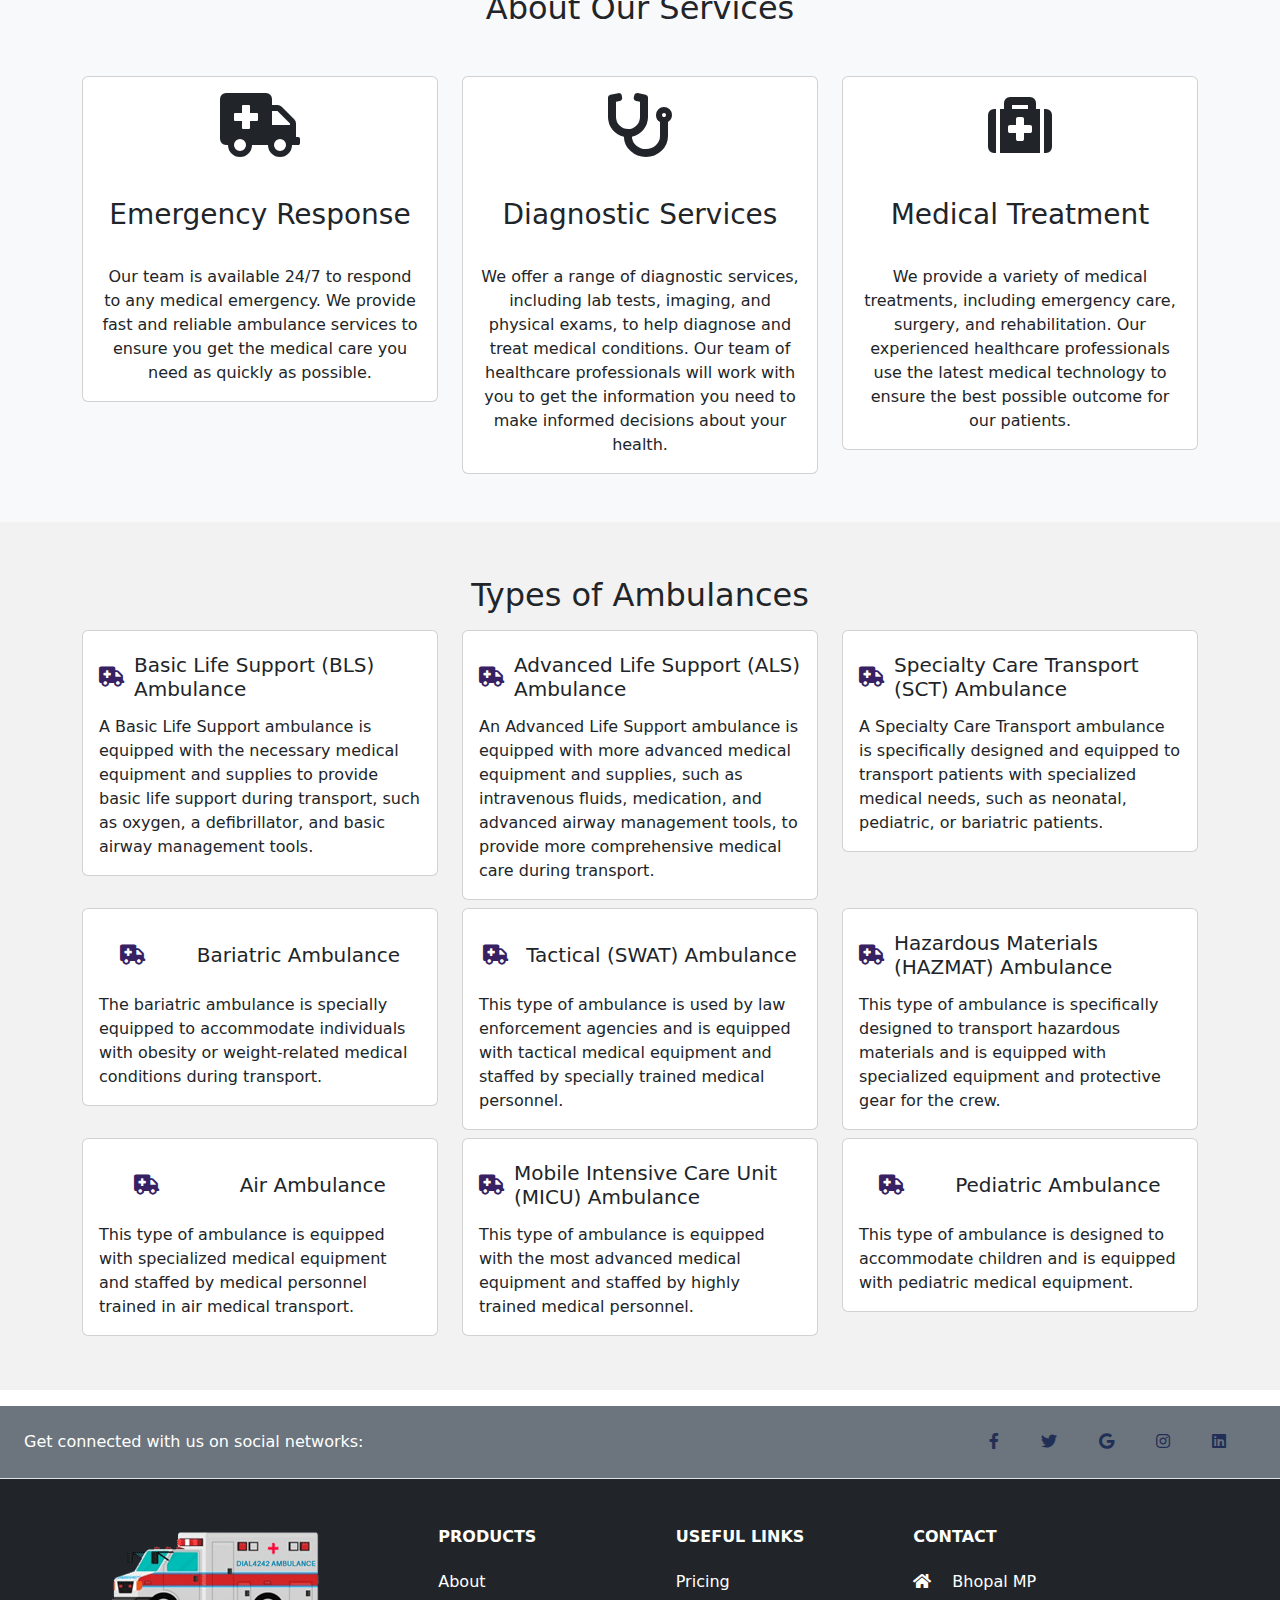
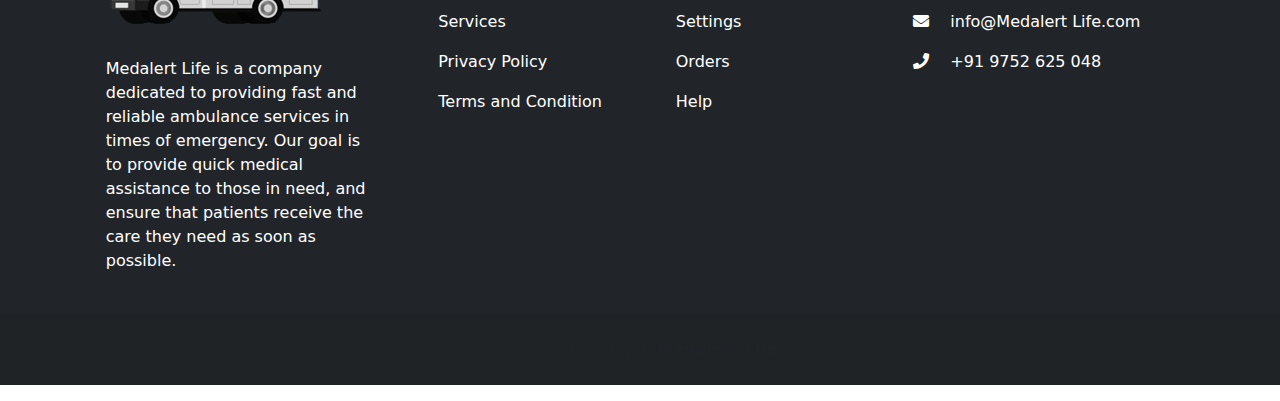
==== commit 64ba32de: "Add files via upload" ====
--- a/index.html
+++ b/index.html
@@ -43,6 +43,7 @@
   <meta name="twitter:url" content="https://twitter.com/Medalert6?t=mbyop1V9vrmFgnFI_-y6Og&s=08"
      >
      <meta name="facebook:url" content="https://www.facebook.com/medalertlife"
+     > <meta name="google:url" content="https://goo.gl/maps/LSfztkwPaNLbeLex6"
      >
   <meta property="og:title" content="24 Hours Ambulance Services in Bhopal - Best Ambulance Services - Medalert Life "
      >
@@ -662,19 +663,19 @@
 
     <!-- Right -->
     <div>
-      <a href="" class="me-4 text-reset Social-links">
+      <a href="https://www.facebook.com/medalertlife" class="me-4 text-reset Social-links">
         <i class="fab fa-facebook-f"></i>
       </a>
-      <a href="" class="me-4 text-reset Social-links">
+      <a href="https://twitter.com/Medalert6?t=mbyop1V9vrmFgnFI_-y6Og&s=08" class="me-4 text-reset Social-links">
         <i class="fab fa-twitter"></i>
       </a>
-      <a href="" class="me-4 text-reset Social-links">
+      <a href="https://goo.gl/maps/LSfztkwPaNLbeLex6" class="me-4 text-reset Social-links">
         <i class="fab fa-google"></i>
       </a>
-      <a href="" class="me-4 text-reset Social-links">
+      <a href="https://www.instagram.com/medalertlife/" class="me-4 text-reset Social-links">
         <i class="fab fa-instagram"></i>
       </a>
-      <a href="" class="me-4 text-reset Social-links">
+      <a href="https://www.linkedin.com/company/medalert-life/" class="me-4 text-reset Social-links">
         <i class="fab fa-linkedin"></i>
       </a>
       <!-- <a href="" class="me-4 text-reset Social-links">
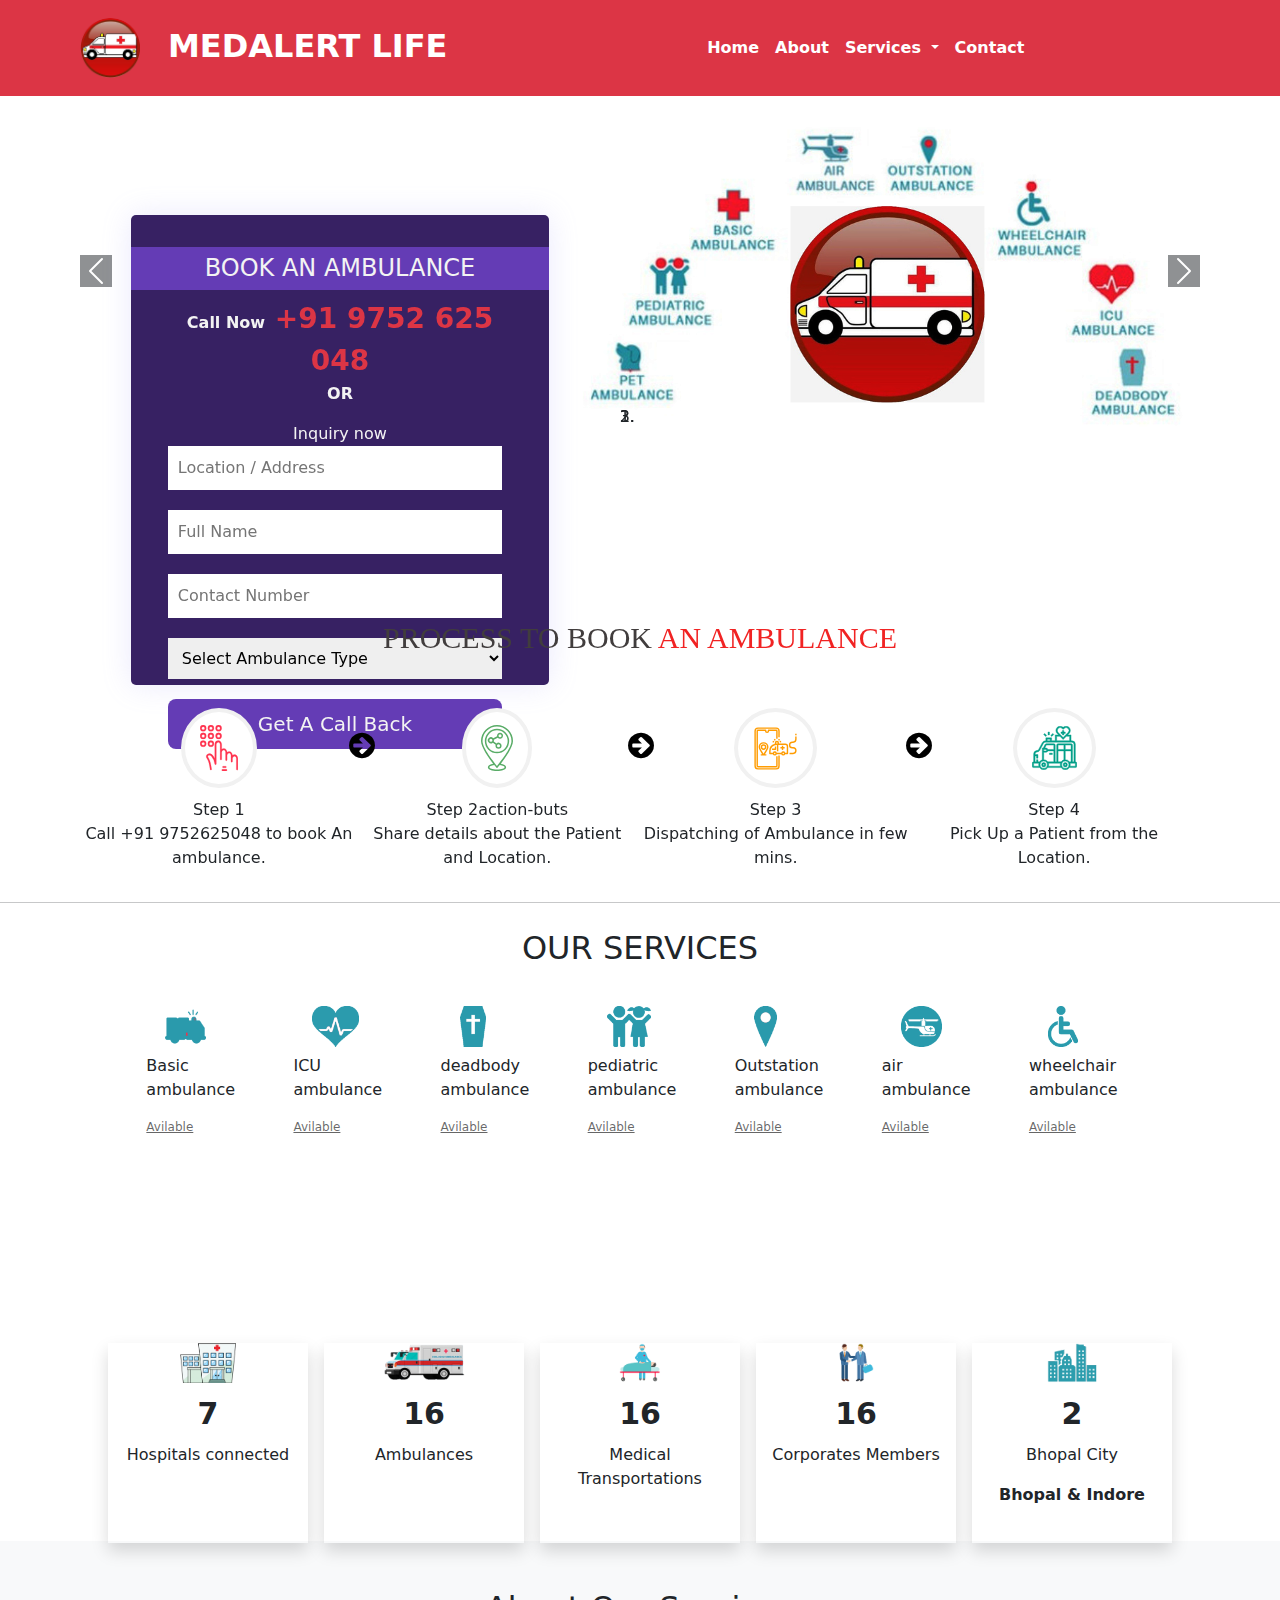
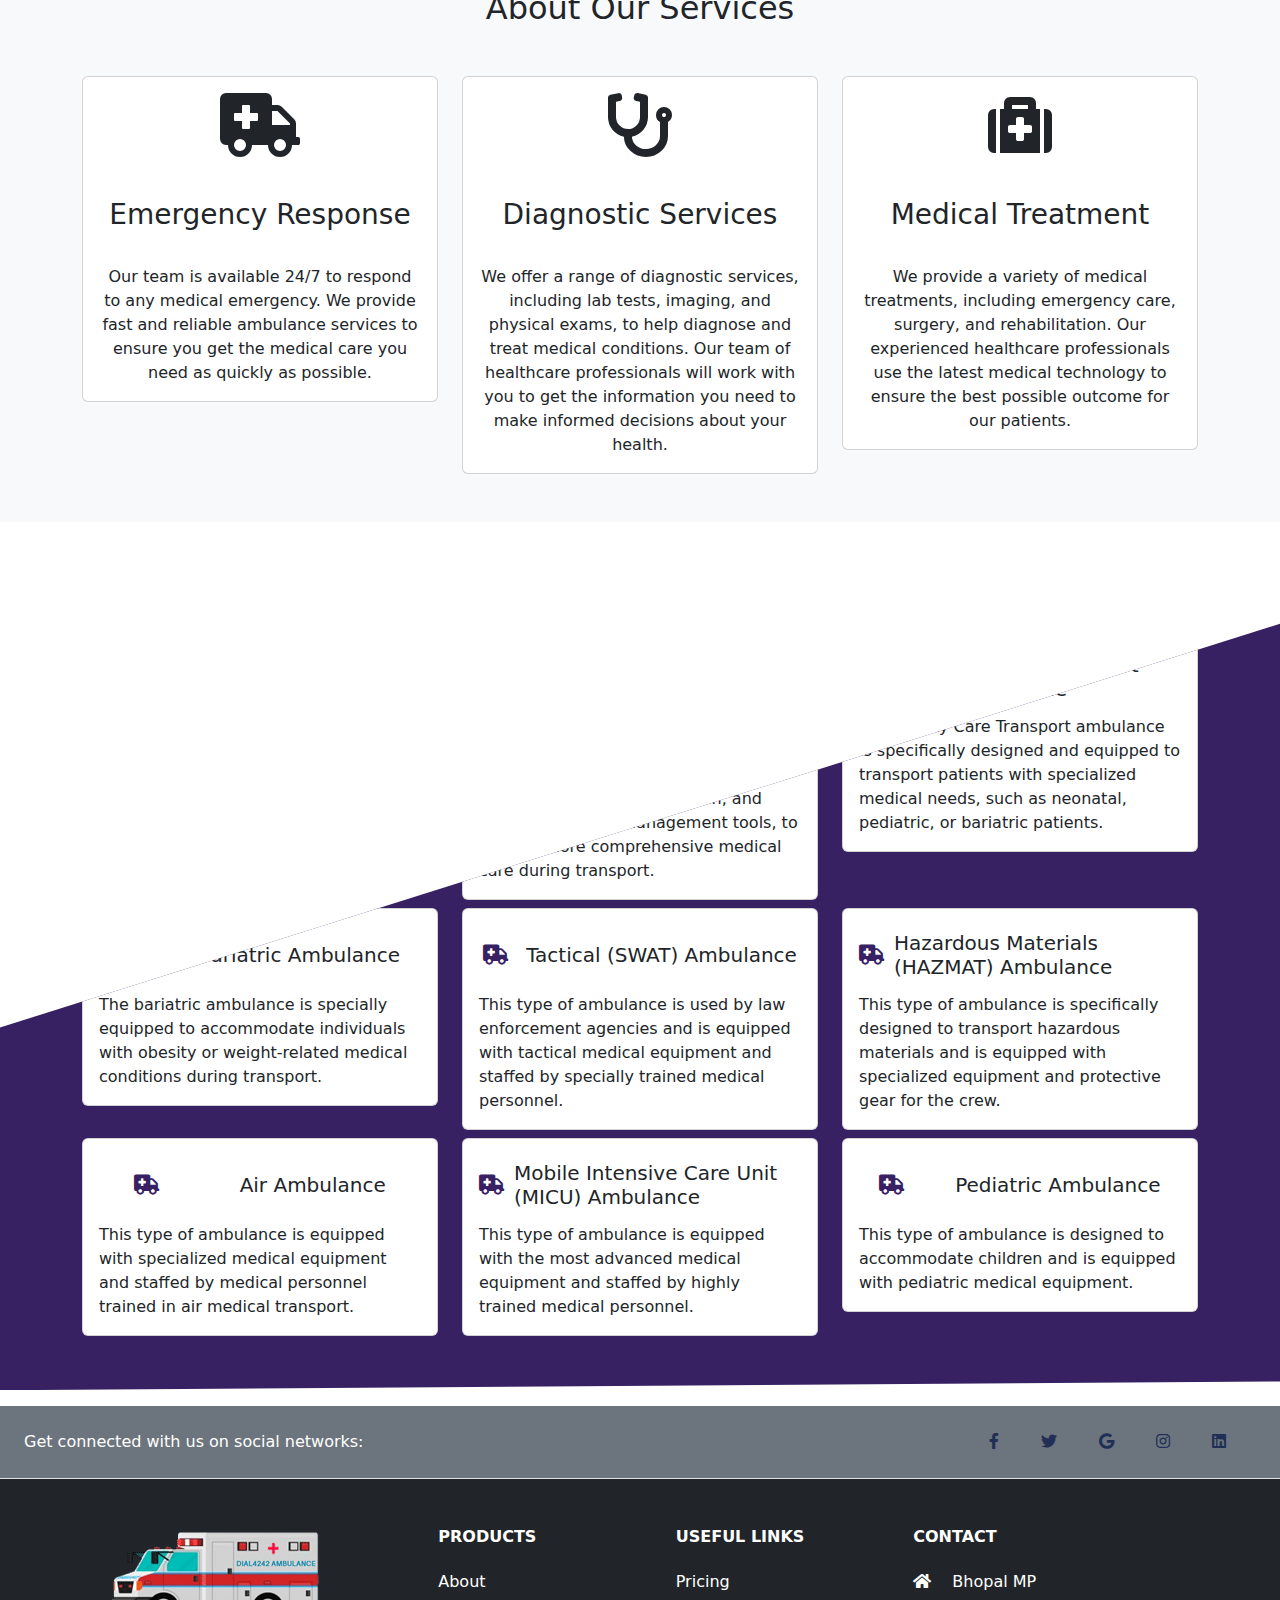
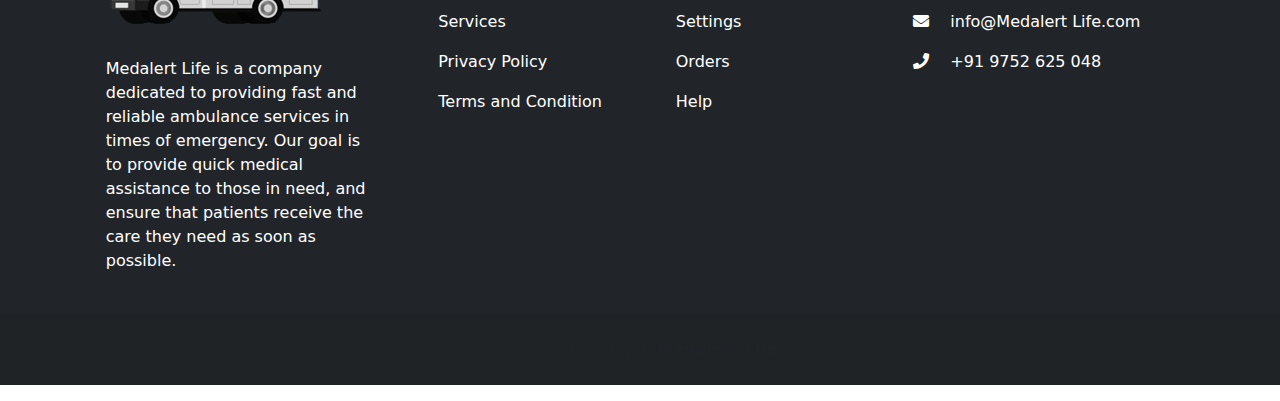
==== commit 62733024: "Add files via upload" ====
--- a/index.html
+++ b/index.html
@@ -59,7 +59,7 @@
   <meta property="og:description">
   <meta property="al:ios:url" content="MedalertLife.com"
      >
-  <meta name="viewport" content="viewport-fit=cover">
+  <!-- <meta name="viewport" content="viewport-fit=cover"> -->
 
 
 
@@ -101,6 +101,10 @@
   <title>Medalert Life</title>
 </head>
 <style>
+ .ambulancetype{
+    clip-path: polygon(0% 58.25%, 100% 11.75%, 100% 99%, 0% 100%);
+background-color: #372163 !important;
+  }
   #loader {
   position: fixed;
   z-index: 9999;
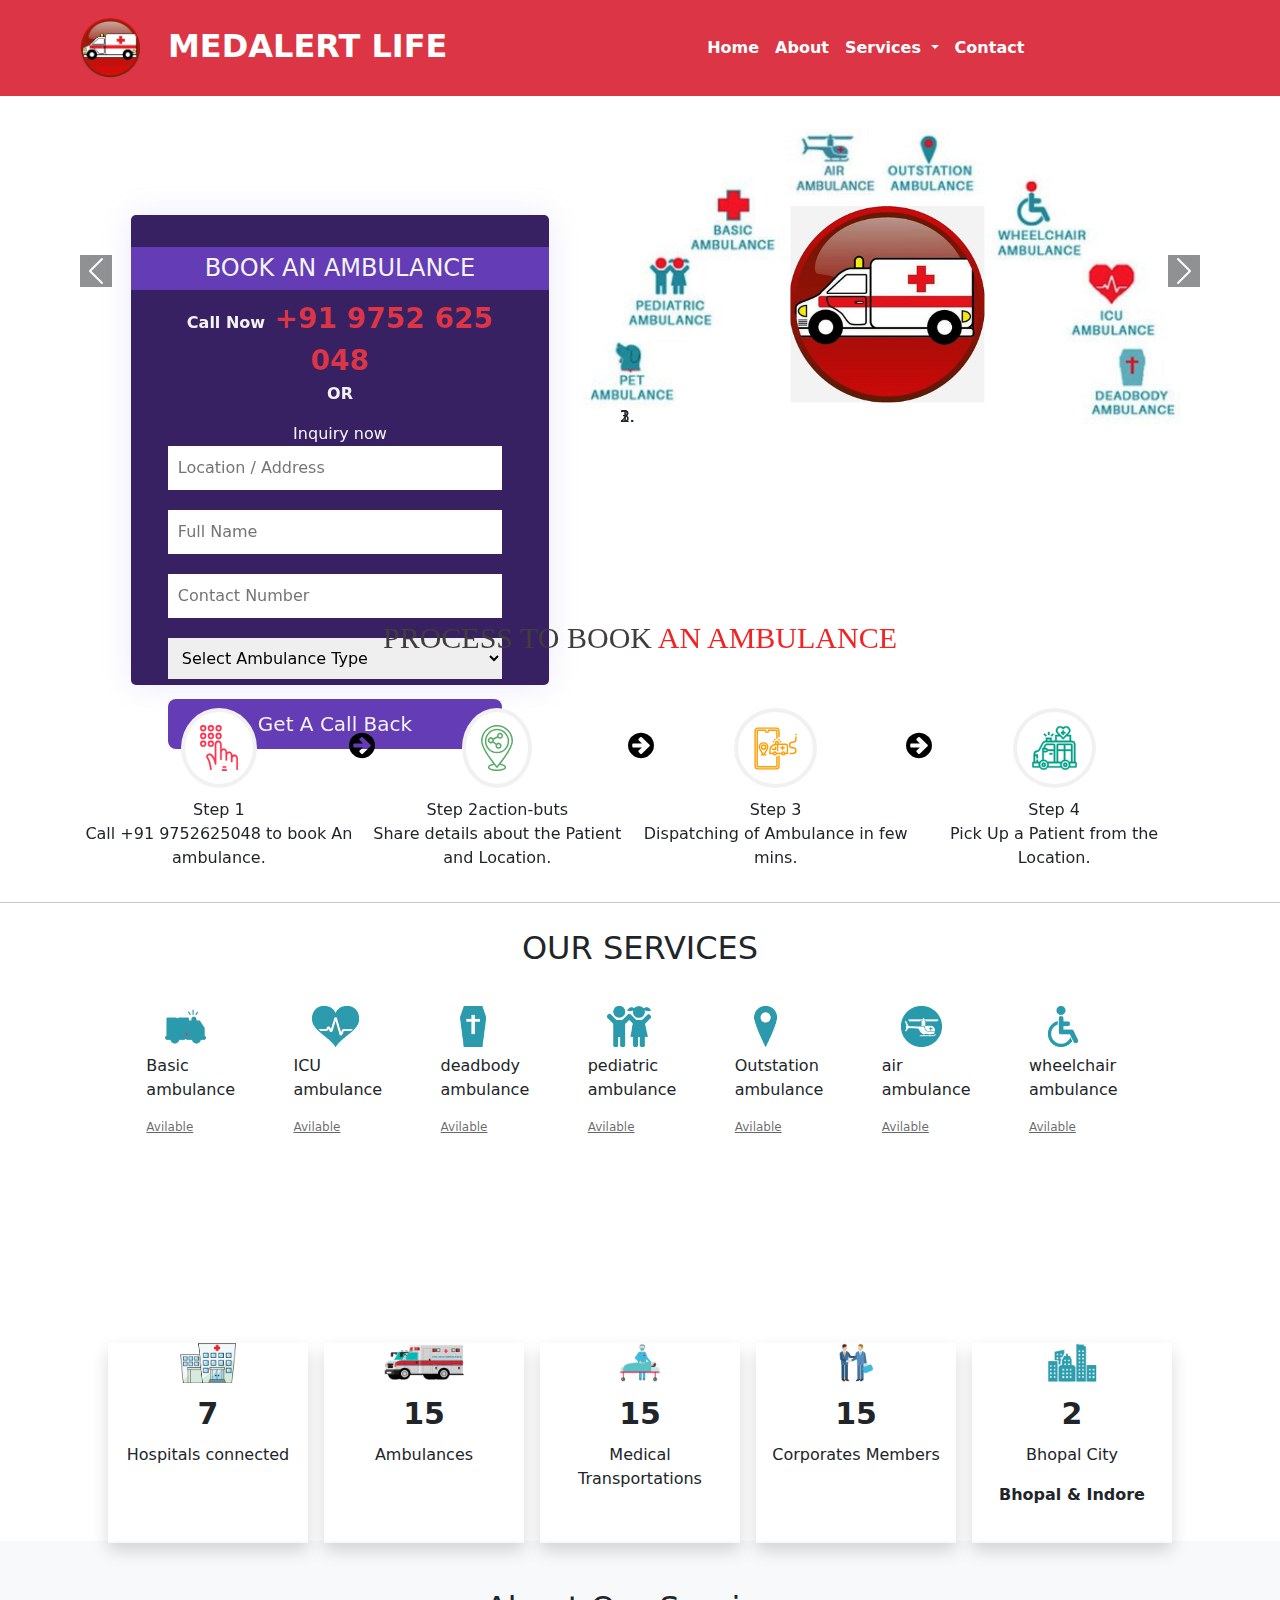
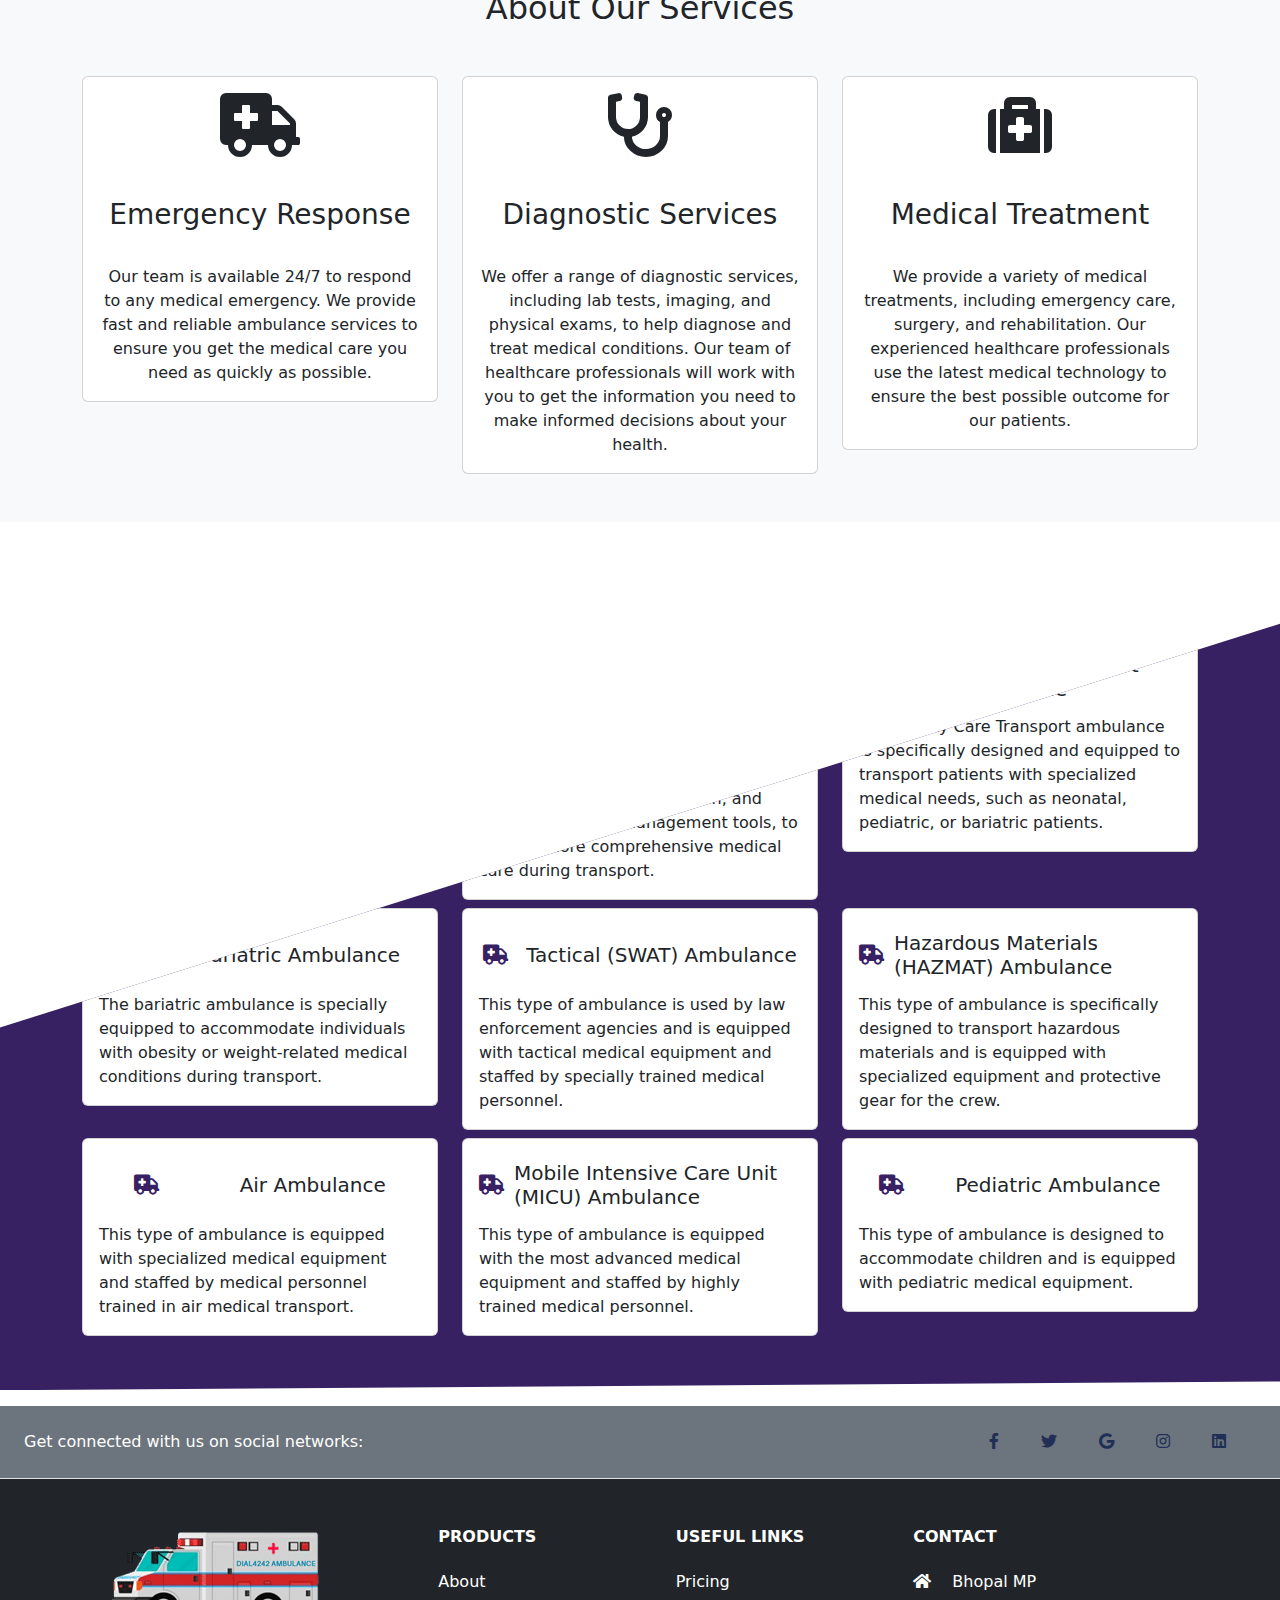
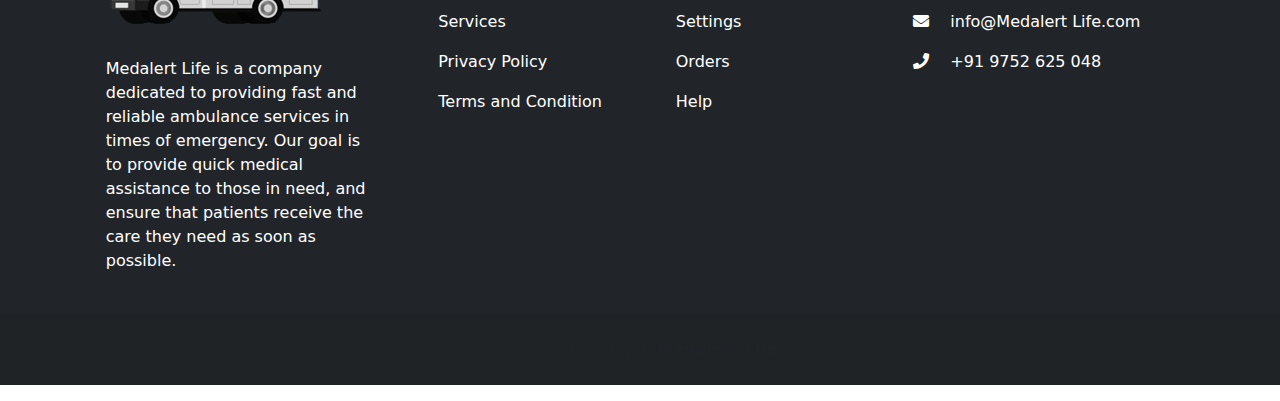
==== commit 4fd901c0: "Add files via upload" ====
--- a/index.html
+++ b/index.html
@@ -150,7 +150,7 @@
 
   <section class="">
     <nav class="navbar  navbar-expand-lg navbar-light bg-danger">
-      <div class="container-fluid">
+      <div class="container-fluid logo_menu">
         <a class="navbar-brand fw-bold fs-2  text-uppercase text-white" href="#"> 
           <img class="navbar-brand mx-md-5 mx-lg-5 brand_logo_img" src="./images/logo.png" alt="Medalert Life Logo">Medalert Life</a>
         <button class="navbar-toggler" type="button" data-bs-toggle="collapse" data-bs-target="#navbarNavDropdown"
--- a/assets/css/responsive.css
+++ b/assets/css/responsive.css
@@ -1,3 +1,9 @@
+@media screen and (max-width:360px){
+    .logo_menu{
+        margin: 0;
+        padding: 0;
+    }
+}
 
 @media screen and (max-width:720px) { 
     
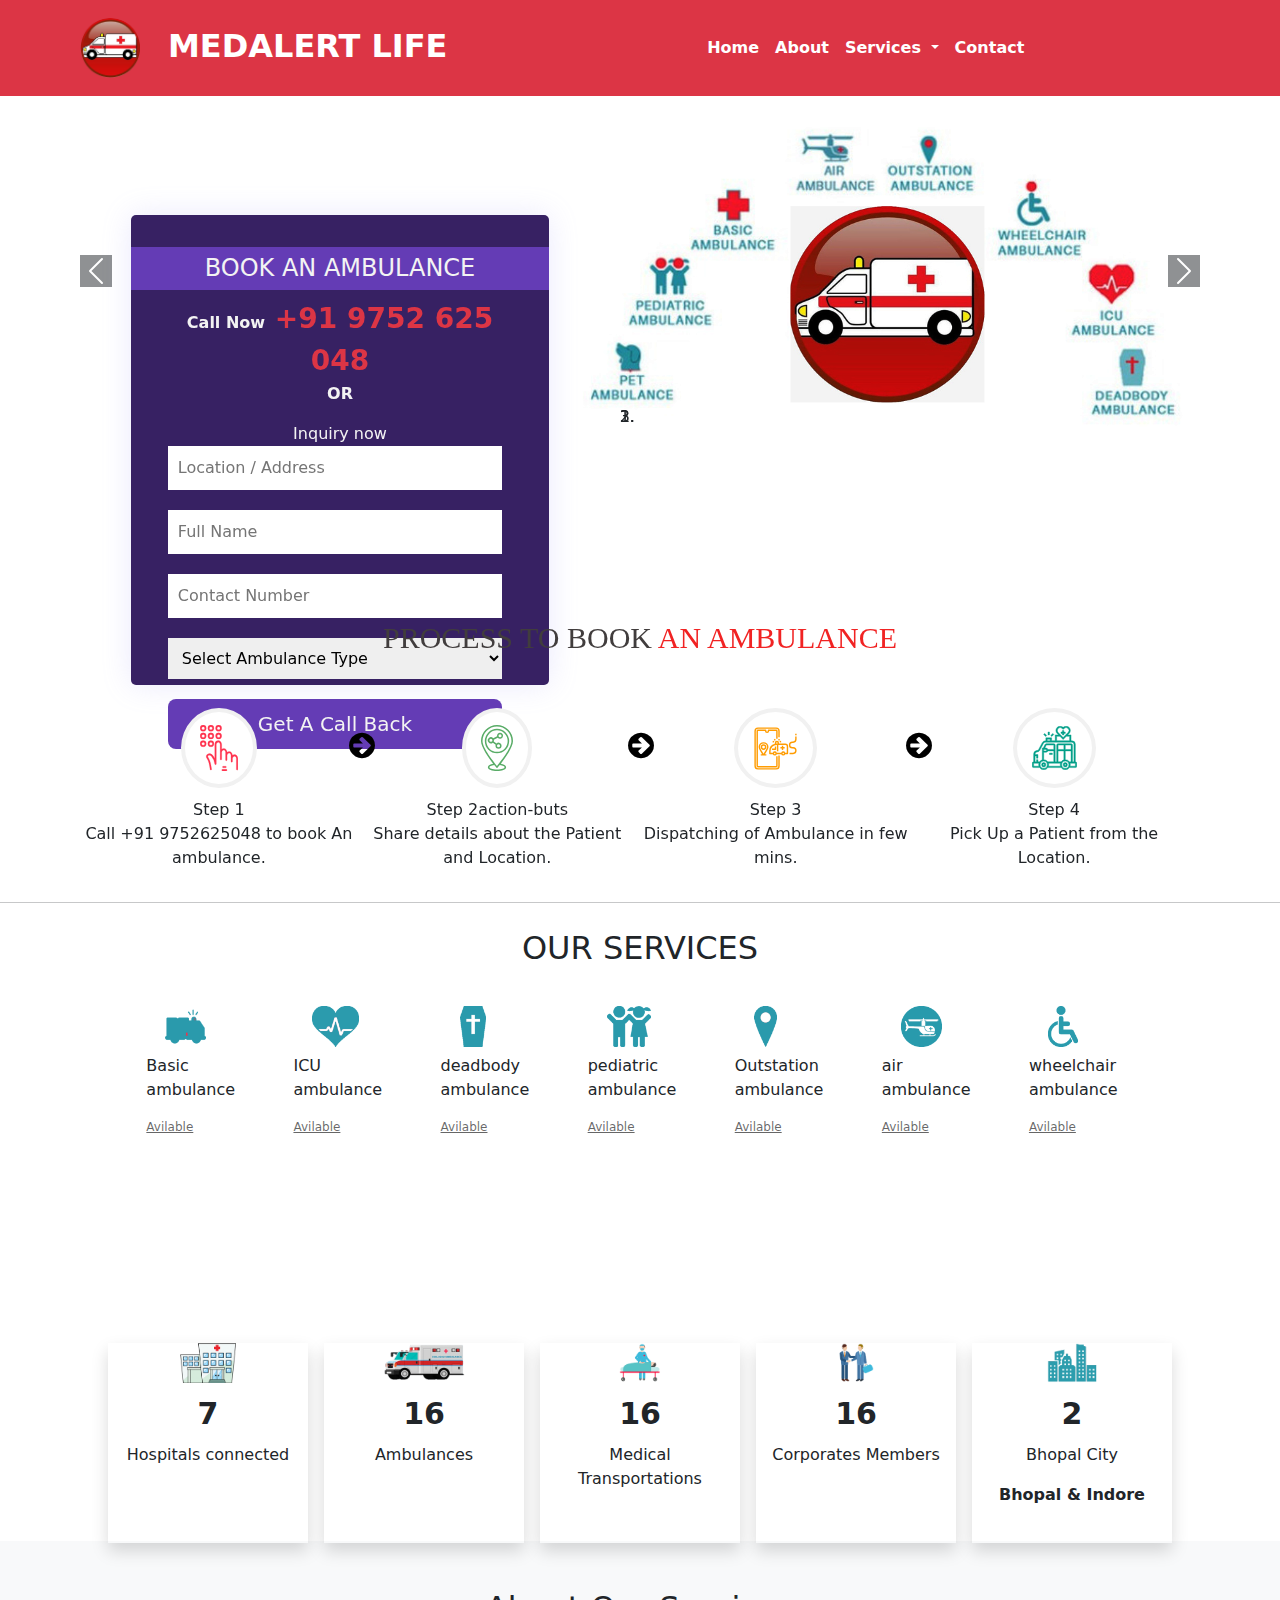
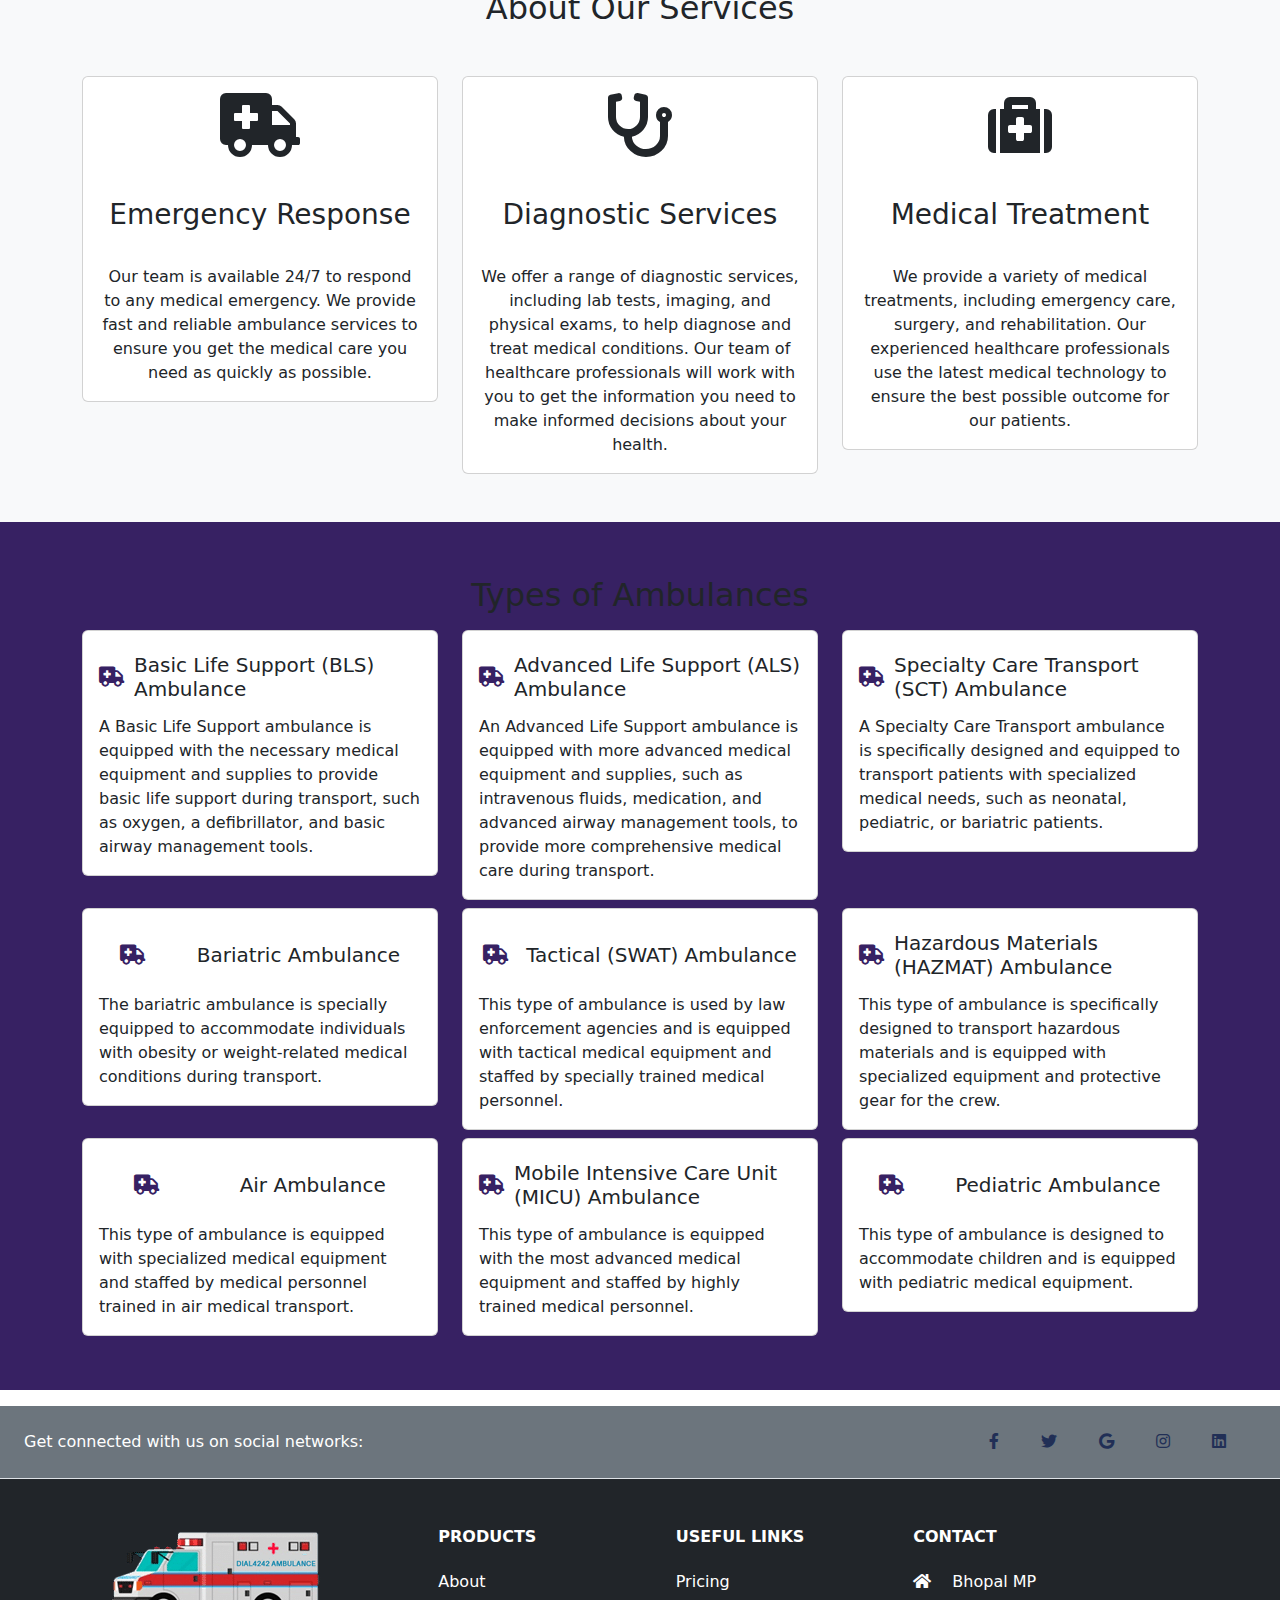
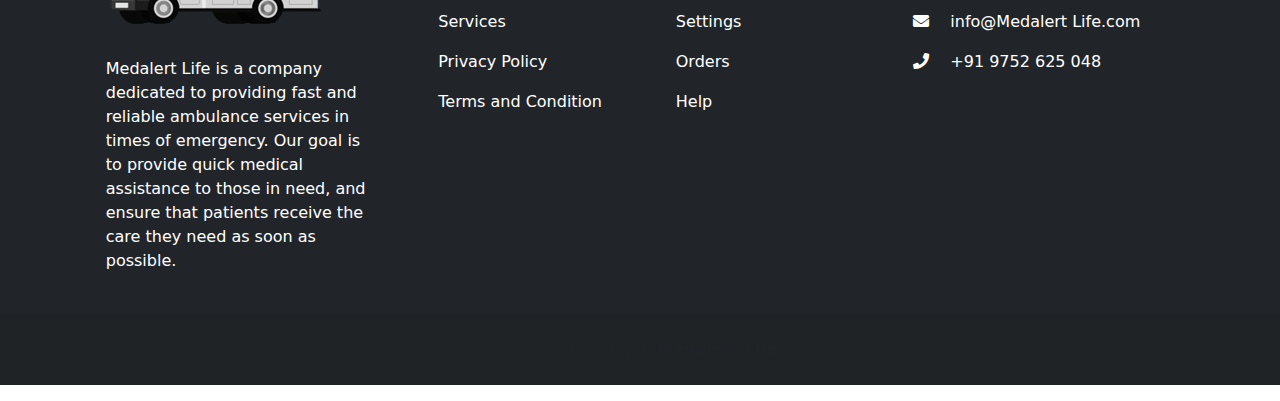
==== commit c330b317: "Add files via upload" ====
--- a/index.html
+++ b/index.html
@@ -102,7 +102,7 @@
 </head>
 <style>
  .ambulancetype{
-    clip-path: polygon(0% 58.25%, 100% 11.75%, 100% 99%, 0% 100%);
+    /* clip-path: polygon(0% 58.25%, 100% 11.75%, 100% 99%, 0% 100%); */
 background-color: #372163 !important;
   }
   #loader {
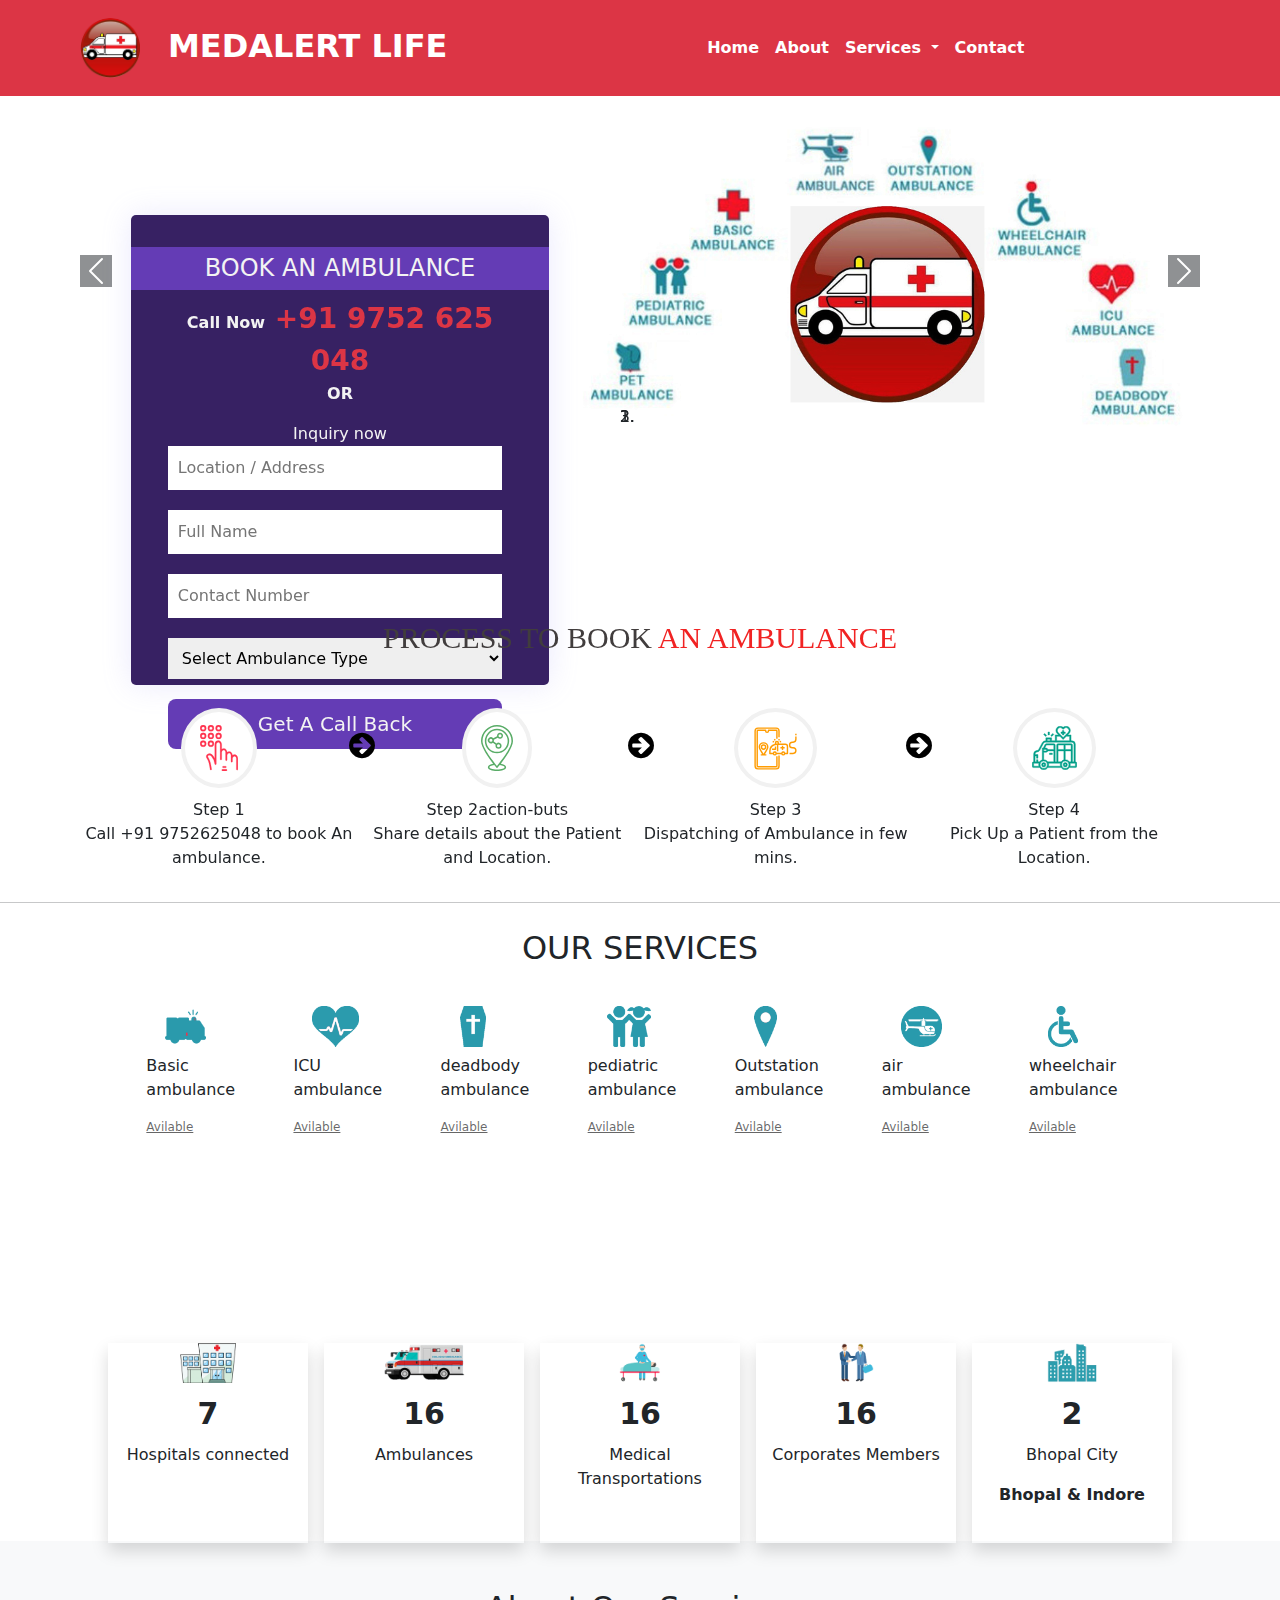
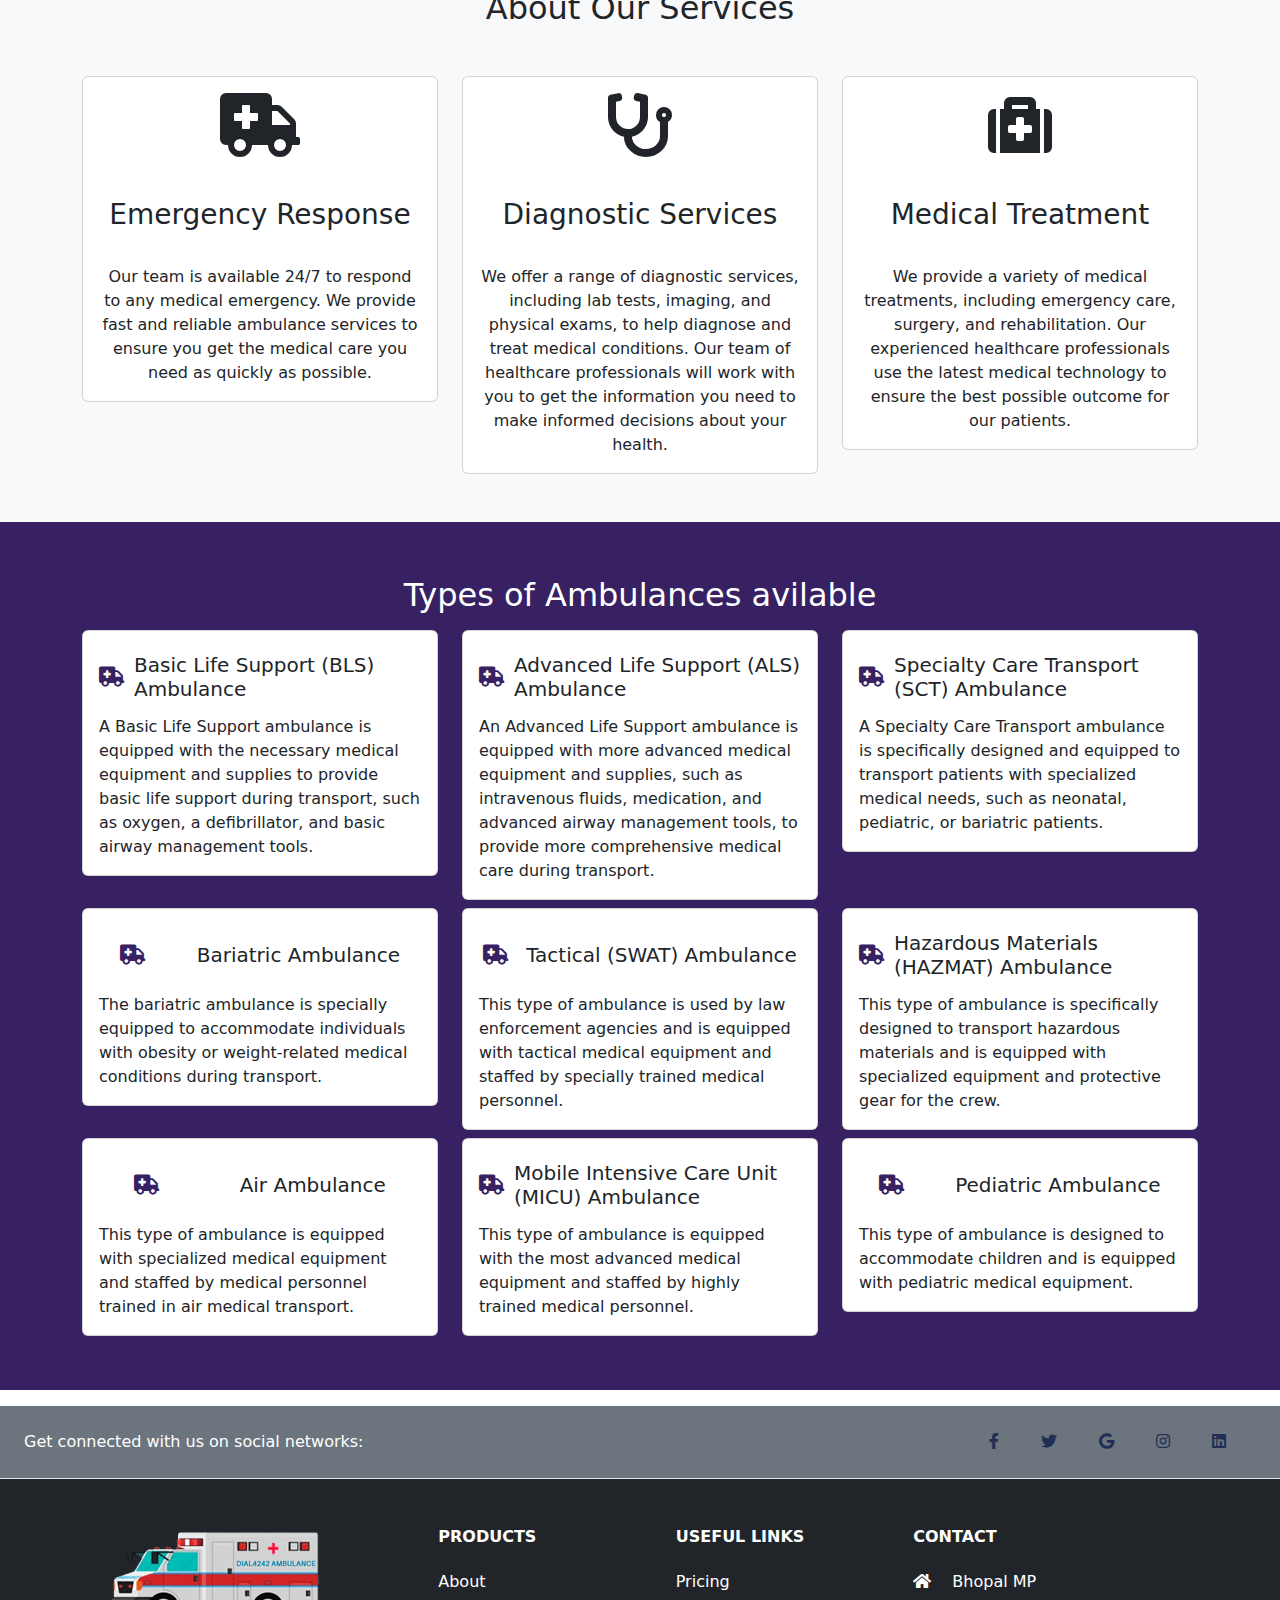
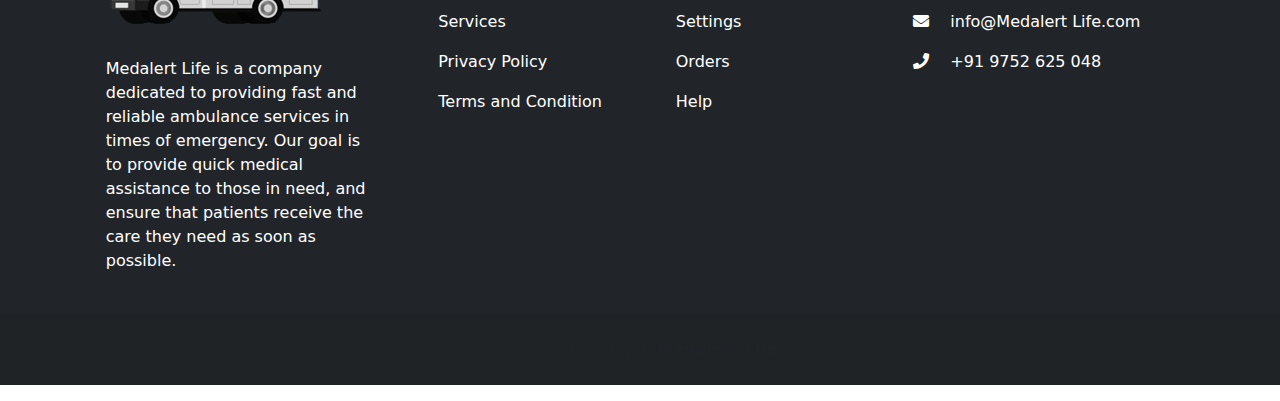
==== commit 60437da3: "Add files via upload" ====
--- a/index.html
+++ b/index.html
@@ -105,49 +105,67 @@
     /* clip-path: polygon(0% 58.25%, 100% 11.75%, 100% 99%, 0% 100%); */
 background-color: #372163 !important;
   }
-  #loader {
-  position: fixed;
-  z-index: 9999;
-  width: 100%;
-  height: 100%;
-  background-color: #372163;
-  display: flex;
-  justify-content: center;
-  align-items: center;
+
+#loader-container {
+	position: fixed;
+	top: 50%;
+	left: 50%;
+	transform: translate(-50%, -50%);
+	z-index: 9999;
+	display: none;
 }
 
-.spinner {
-  border: 16px solid #f3f3f3;
-  border-top: 16px solid rgb(63, 2, 2);
-  border-radius: 50%;
-  width: 120px;
-  height: 120px;
-  animation: spin .1s linear infinite;
-}
-
-@keyframes spin {
-  0% { transform: rotate(0deg); }
-  100% { transform: rotate(360deg); }
-}
-
-body.loaded #loader {
-  display: none;
+#loader-container img {
+	display: block;
+	margin: 0 auto;
 }
 
 </style>
 <script>
-  window.addEventListener('load', function() {
-  document.body.classList.add('loaded');
+ $(window).on("load", function() {
+	$("#loader-container").fadeOut("slow");
 });
 
 </script>
 <body >
 
-  <div id="loader">
+  <!-- <div id="loader">
     <div class="spinner"></div>
+  </div> -->
+
+  <div id="loader-container">
+    <img src="https://cdn.dribbble.com/users/730521/screenshots/2679602/media/4c45efdb14649ff971139e06ed5aff59.gif" alt="Loading...">
   </div>
   
-
+  <script src="https://ajax.googleapis.com/ajax/libs/jquery/3.6.3/jquery.min.js"></script>
+<script>
+  $(document).ready(function(){
+    $(".navbar-toggler").click(function(){
+      $(".navbar-nav").css("display" , "grid");
+      $(".navbar-toggler-icon").css({"backgroundImage": "url(https://cdn-icons-png.flaticon.com/512/2976/2976286.png)"});
+      // $(".navbar-toggler-icon").removeAttr("style");
+    })
+
+    
+  });
+  // $(document).ready(function(){
+  //   $("navbar-toggler").click(function()
+  //   $(".navbar-toggler-icon").removeAttr("style")
+  //   )}
+</script>
+<script>
+  $(window).scroll(function(){
+    var scroll=$(window).scrollTop()
+      if (scroll> 40) {
+        
+        $(".navbar-nav").removeAttr("style");
+        $(".navbar-toggler-icon").removeAttr("style");
+        $("#action-buts").removeAttr("style");
+        $(".container").css("display" , "block");
+      }
+    }
+  )
+</script>
   <section class="">
     <nav class="navbar  navbar-expand-lg navbar-light bg-danger">
       <div class="container-fluid logo_menu">
@@ -549,7 +567,7 @@
   <div class="container">
     <div class="row">
       <div class="col-12 d-flex justify-content-around my-1">
-        <h2>Types of Ambulances</h2>
+        <h2 class="text-white">Types of Ambulances avilable</h2>
       </div>
     </div>
     <div class="row">
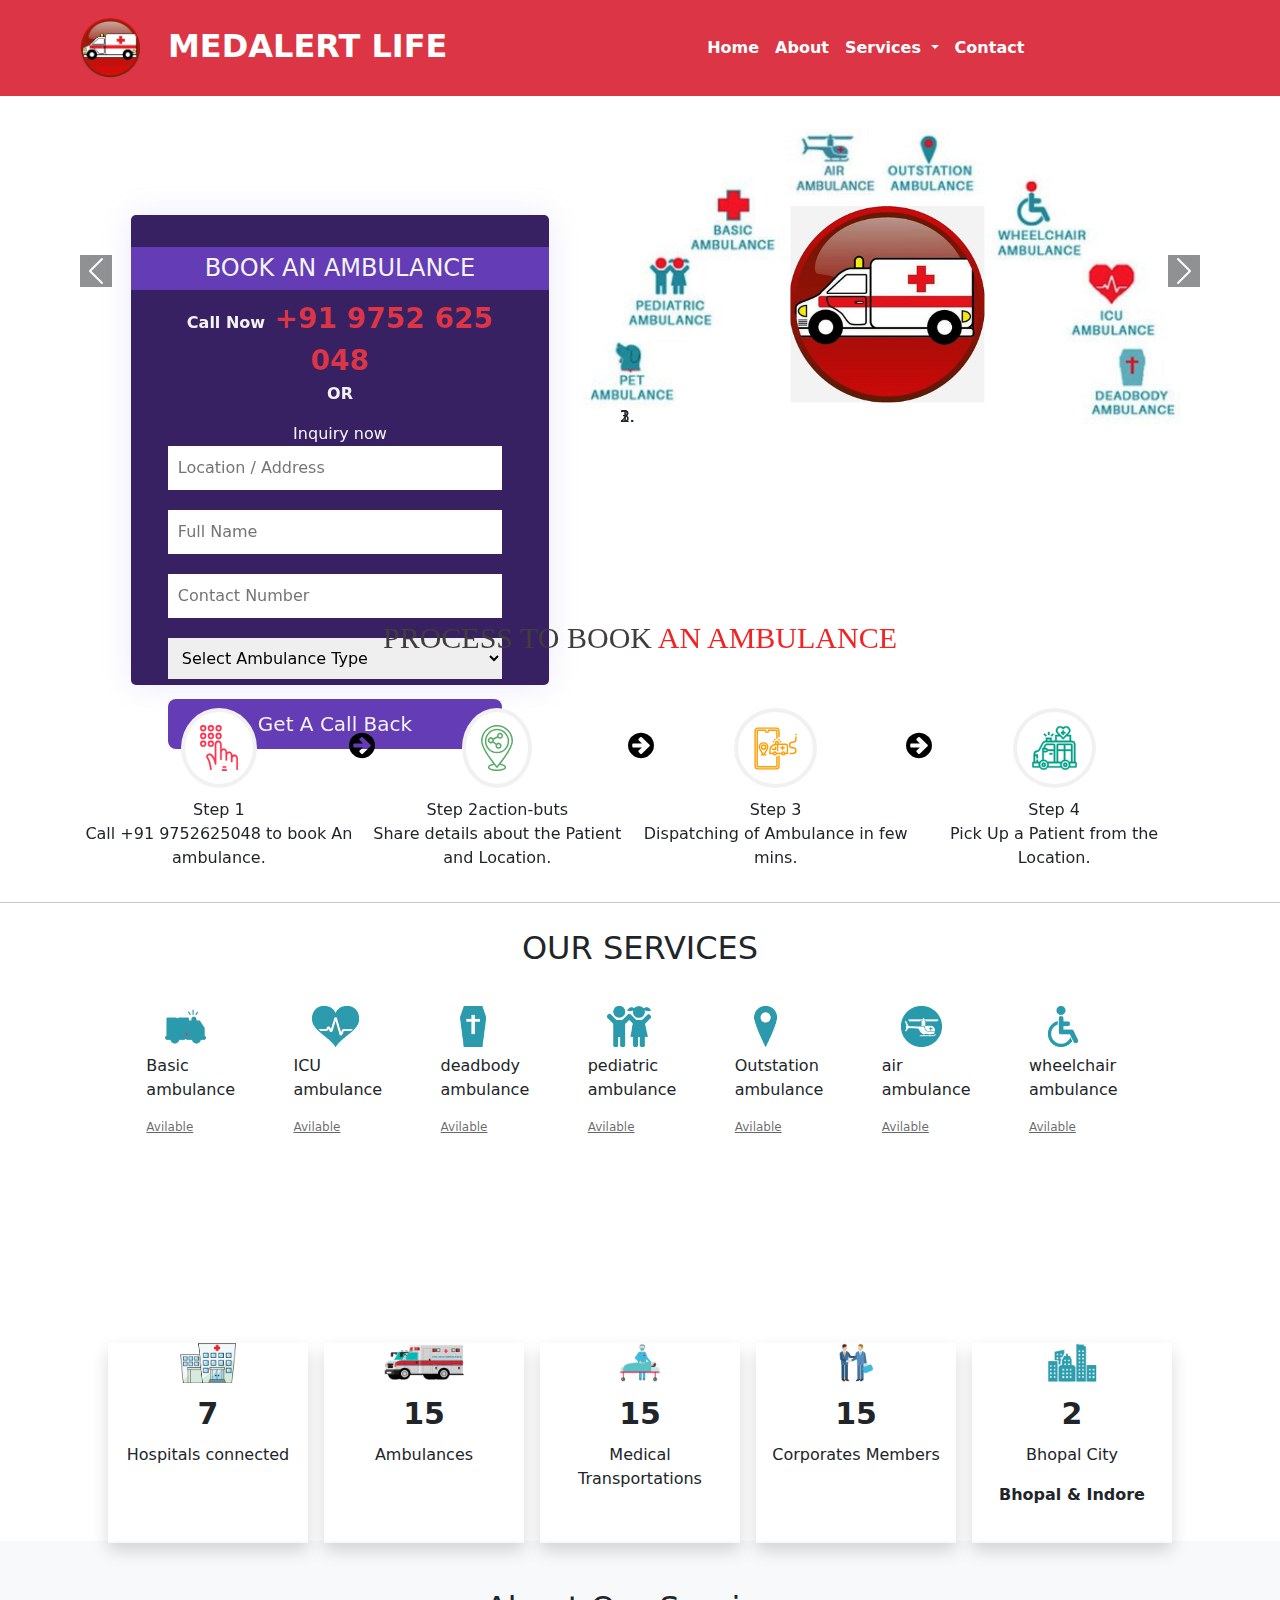
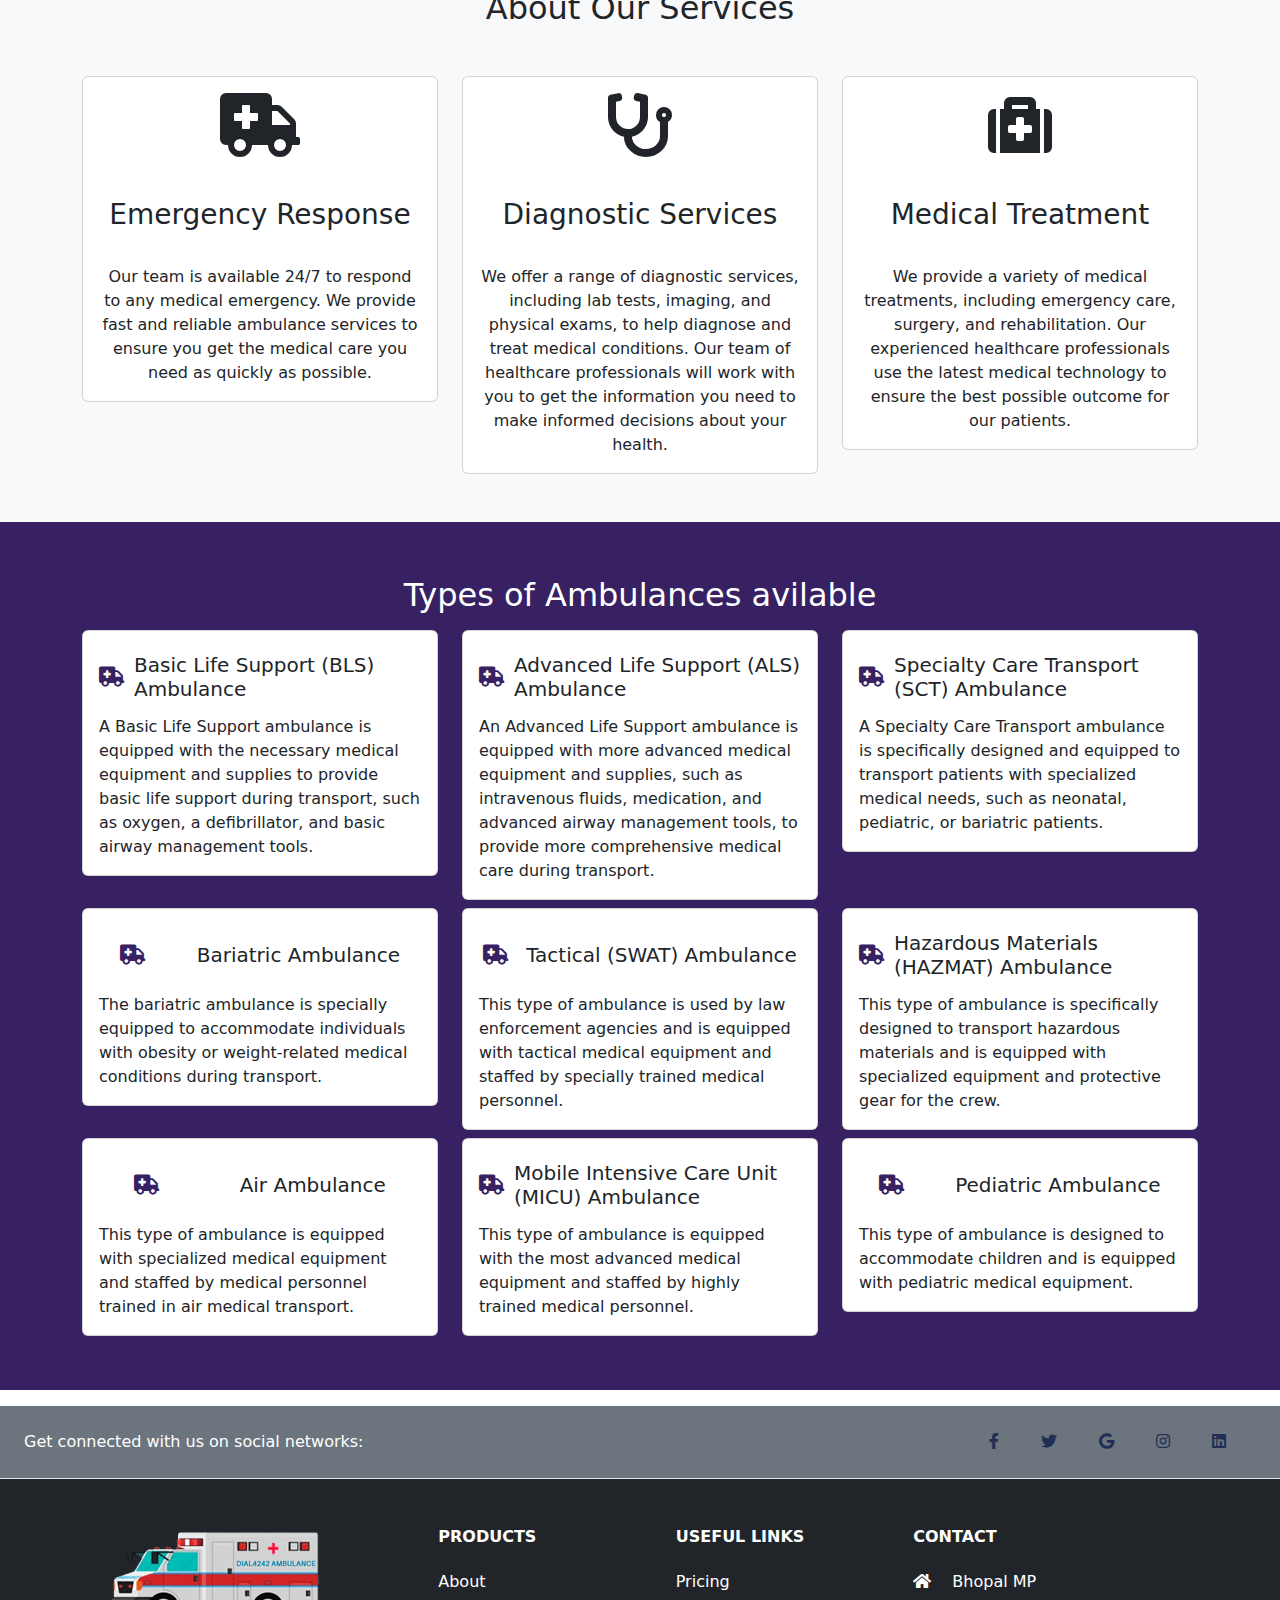
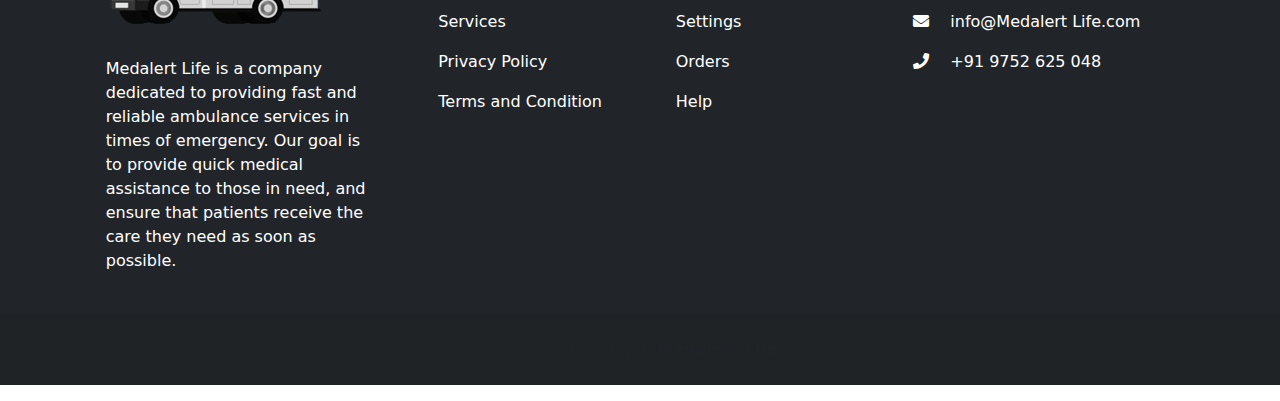
==== commit e43001dd: "Add files via upload" ====
--- a/index.html
+++ b/index.html
@@ -54,11 +54,11 @@
      >
   <meta property="og:image:secure_url" content="https://medalertlife.com/images/logo.png"
      >
-  <meta property="og:image:width">
+  <!-- <meta property="og:image:width">
   <meta property="og:image:height">
   <meta property="og:description">
-  <meta property="al:ios:url" content="MedalertLife.com"
-     >
+  <meta property="al:ios:url" content="MedalertLife.com" -->
+     <!-- > -->
   <!-- <meta name="viewport" content="viewport-fit=cover"> -->
 
 
@@ -105,26 +105,33 @@
     /* clip-path: polygon(0% 58.25%, 100% 11.75%, 100% 99%, 0% 100%); */
 background-color: #372163 !important;
   }
-
-#loader-container {
-	position: fixed;
-	top: 50%;
-	left: 50%;
-	transform: translate(-50%, -50%);
-	z-index: 9999;
-	display: none;
-}
-
-#loader-container img {
-	display: block;
-	margin: 0 auto;
-}
+  #loader-container {
+			position: fixed;
+			top: 0;
+			left: 0;
+			height: 100%;
+			width: 100%;
+			background: rgba(255, 255, 255, 0.7);
+			display: flex;
+			justify-content: center;
+			align-items: center;
+			z-index: 9999;
+		}
+		
+		#loader-container img {
+			width: 100%;
+			height: 100%;
+            background: 100% 100% no-repeat;
+            background-repeat: no-repeat;
+  background-size: auto;
+		}
 
 </style>
 <script>
- $(window).on("load", function() {
-	$("#loader-container").fadeOut("slow");
-});
+ window.addEventListener("load", function() {
+			const loader = document.getElementById("loader-container");
+			loader.style.display = "none";
+		});
 
 </script>
 <body >
@@ -134,8 +141,8 @@
   </div> -->
 
   <div id="loader-container">
-    <img src="https://cdn.dribbble.com/users/730521/screenshots/2679602/media/4c45efdb14649ff971139e06ed5aff59.gif" alt="Loading...">
-  </div>
+		<img src="./images/ambulance1.gif" alt="Loading...">
+	</div>
   
   <script src="https://ajax.googleapis.com/ajax/libs/jquery/3.6.3/jquery.min.js"></script>
 <script>
